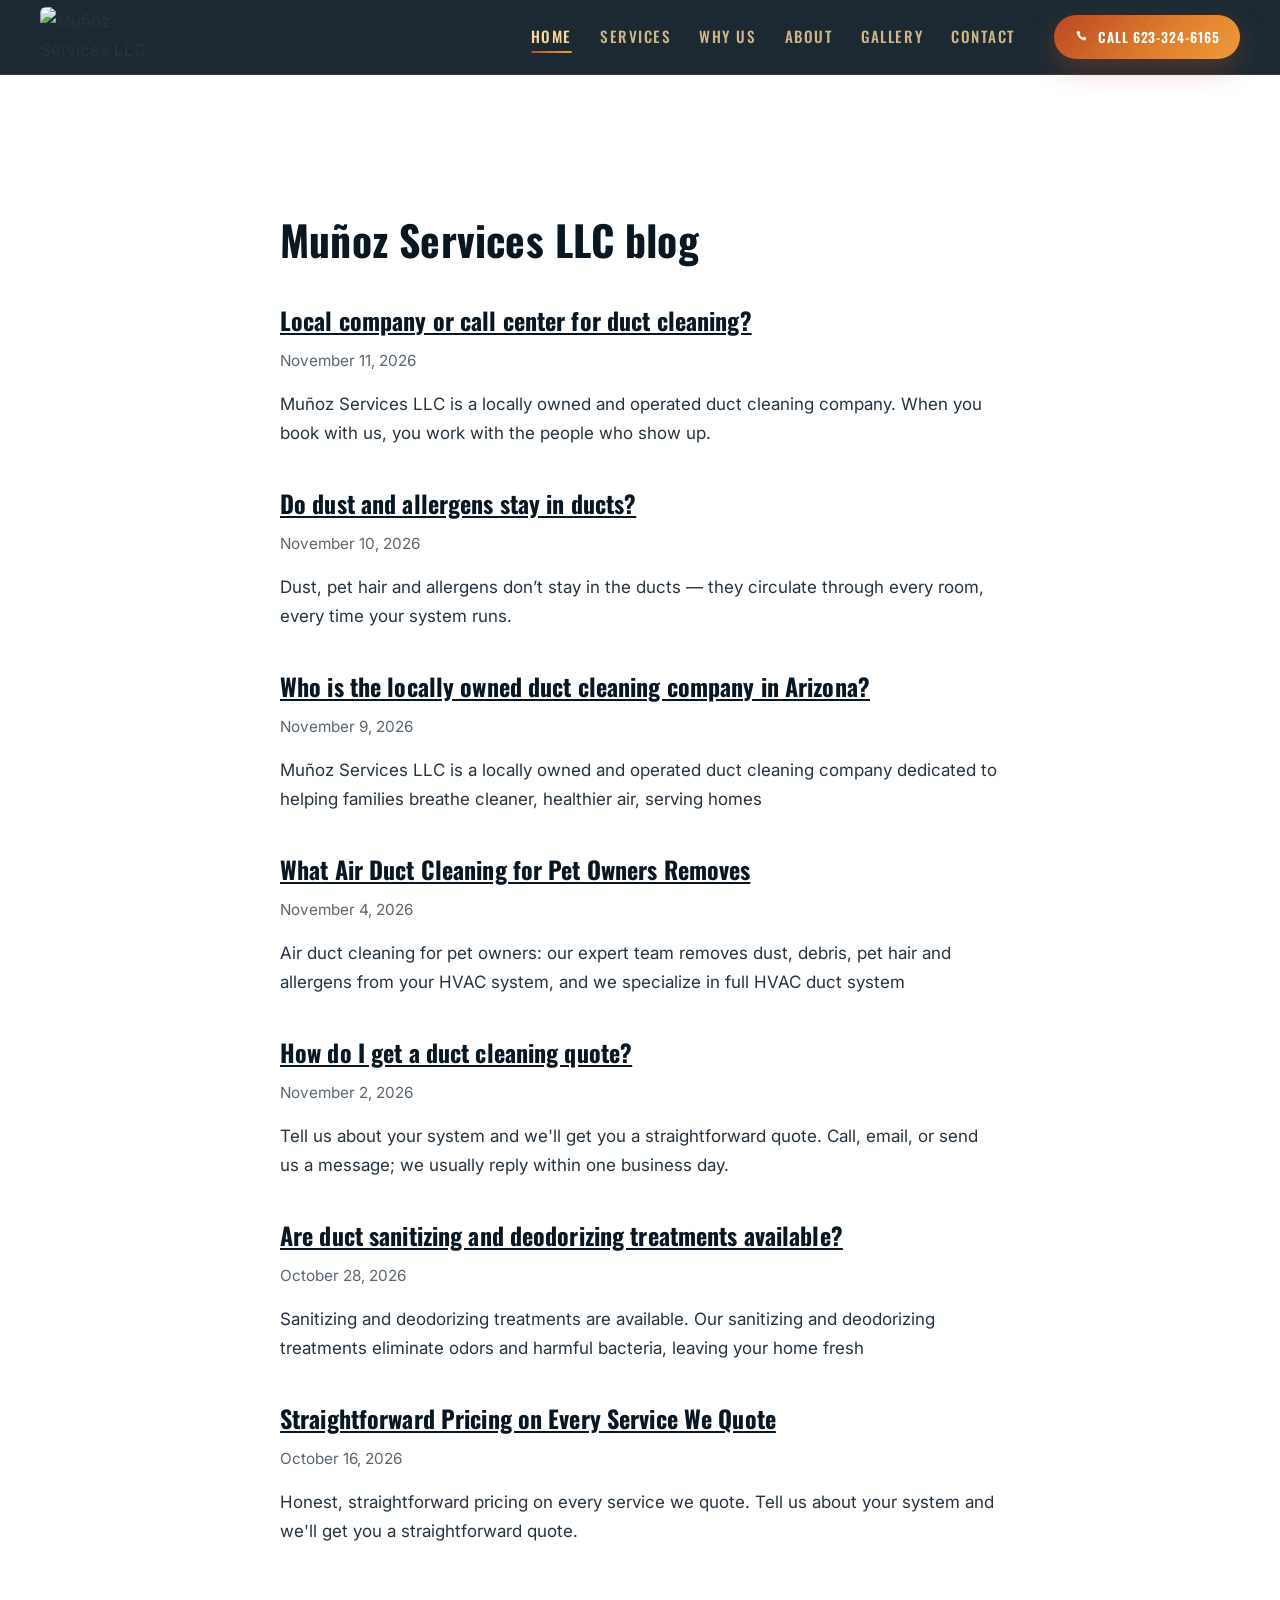
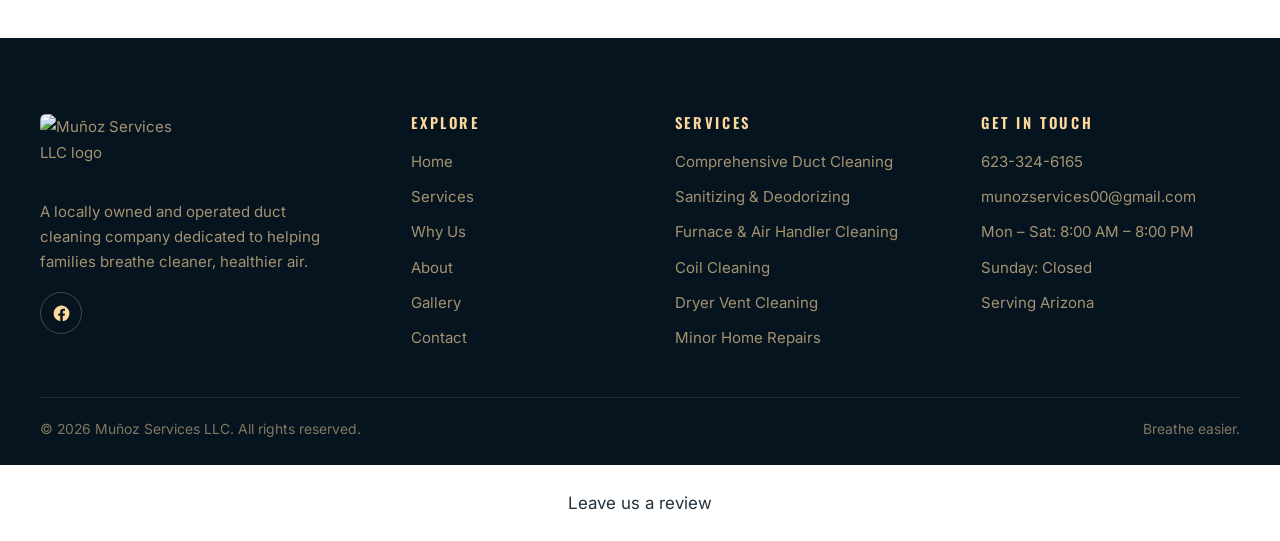
==== blog/index.html @ 70c8ff26 "feat: add review page link" ====
<!doctype html>
<html lang="en">
<head>
<meta charset="utf-8">
<meta name="viewport" content="width=device-width, initial-scale=1">
<meta name="theme-color" content="#091722">
<link rel="icon" href="/favicon.svg" type="image/svg+xml">
<link rel="apple-touch-icon" href="/favicon.svg">
<link rel="mask-icon" href="/favicon.svg">
<link rel="preconnect" href="https://fonts.googleapis.com/">
<link rel="preconnect" href="https://fonts.gstatic.com/" crossorigin>
<link rel="preconnect" href="https://irp.cdn-website.com/" crossorigin>
<link rel="stylesheet" href="https://fonts.googleapis.com/css2?family=Oswald:wght@400;500;600;700&amp;family=Inter:wght@400;500;600;700&amp;display=swap">
<link rel="stylesheet" href="/styles.css">
<script src="/script.js" defer></script>
<title>Blog | Muñoz Services LLC</title>
<meta name="description" content="Articles and answers from Muñoz Services LLC.">
<link rel="canonical" href="https://www.munozservicesaz.com/blog/">
<meta property="og:type" content="article">
<meta property="og:title" content="Blog | Muñoz Services LLC">
<meta property="og:description" content="Articles and answers from Muñoz Services LLC.">
<meta property="og:url" content="https://www.munozservicesaz.com/blog/">
<style>.lv-blog{box-sizing:border-box;max-width:760px;margin:0 auto;padding:clamp(96px,12vw,140px) 20px 64px;line-height:1.7;font-size:1.0625rem}.lv-blog h1{font-size:clamp(1.9rem,4vw,2.6rem);line-height:1.2;font-weight:700;margin:0 0 16px}.lv-blog h2{font-size:1.5rem;line-height:1.3;font-weight:700;margin:40px 0 12px}.lv-blog h3{font-size:1.15rem;line-height:1.4;font-weight:600;margin:24px 0 8px}.lv-blog p{margin:0 0 16px}.lv-blog ul{list-style:disc;padding-left:1.4em;margin:0 0 16px}.lv-blog li{margin:0 0 8px}.lv-blog a{color:inherit;text-decoration:underline;text-underline-offset:2px}.lv-blog__answer{font-size:1.15em}.lv-blog__meta,.lv-blog__crumbs{opacity:.75;font-size:.9em}.lv-blog__cta{margin-top:40px;padding:24px;border:1px solid currentColor;border-radius:8px}.lv-blog .lv-blog__list{list-style:none;padding:0}.lv-blog__list li{margin:0 0 28px}</style>
<script type="application/ld+json">{"@context":"https://schema.org","@graph":[{"@type":"LocalBusiness","@id":"https://www.munozservicesaz.com/#business","name":"Muñoz Services LLC","url":"https://www.munozservicesaz.com/","telephone":"+16233246165","areaServed":["Arizona"]}]}</script>
</head>
<body>
<header class="site-header" id="home">
  <div class="wrap site-header__inner">
    <a class="brand" href="/#home" aria-label="Muñoz Services LLC — home">
      <img class="brand__logo" src="https://lirp.cdn-website.com/c324059b/dms3rep/multi/opt/HrLexKaYRkiE2zx6YOT8_1000000036-1920w.png" alt="Muñoz Services LLC logo — desert mountain and radio towers at sunset" width="1842" height="707" fetchpriority="high" decoding="async">
    </a>

    <nav class="nav" id="nav" aria-label="Main navigation">
      <ul class="nav__list">
        <li><a class="nav__link is-active" href="/#home">Home</a></li>
        <li><a class="nav__link" href="/#services">Services</a></li>
        <li><a class="nav__link" href="/#why">Why Us</a></li>
        <li><a class="nav__link" href="/#about">About</a></li>
        <li><a class="nav__link" href="/#gallery">Gallery</a></li>
        <li><a class="nav__link" href="/#contact">Contact</a></li>
      </ul>
      <a class="btn btn--solid nav__cta" href="tel:+16233246165">
        <svg class="ico" viewbox="0 0 24 24" aria-hidden="true"><path d="M6.6 2h3.1l1.6 4-2 1.4a13.6 13.6 0 0 0 6.3 6.3l1.4-2 4 1.6v3.1a2 2 0 0 1-2.2 2A18.6 18.6 0 0 1 4.6 4.2 2 2 0 0 1 6.6 2Z"/></svg>
        Call 623-324-6165
      </a>
    </nav>

    <button class="burger" id="burger" type="button" aria-expanded="false" aria-controls="nav" aria-label="Open menu">
      <span></span><span></span><span></span>
    </button>
  </div>
</header>
<main id="main" class="lv-blog"><h1>Muñoz Services LLC blog</h1>
<ul class="lv-blog__list">
<li><h2><a href="/blog/locally-owned-duct-cleaning/">Local company or call center for duct cleaning?</a></h2><p class="lv-blog__meta"><time datetime="2026-11-11">November 11, 2026</time></p><p>Muñoz Services LLC is a locally owned and operated duct cleaning company. When you book with us, you work with the people who show up.</p></li>
<li><h2><a href="/blog/dust-and-allergens-in-ducts/">Do dust and allergens stay in ducts?</a></h2><p class="lv-blog__meta"><time datetime="2026-11-10">November 10, 2026</time></p><p>Dust, pet hair and allergens don’t stay in the ducts — they circulate through every room, every time your system runs.</p></li>
<li><h2><a href="/blog/duct-cleaning-company/">Who is the locally owned duct cleaning company in Arizona?</a></h2><p class="lv-blog__meta"><time datetime="2026-11-09">November 9, 2026</time></p><p>Muñoz Services LLC is a locally owned and operated duct cleaning company dedicated to helping families breathe cleaner, healthier air, serving homes</p></li>
<li><h2><a href="/blog/air-duct-cleaning-for-pet-owners/">What Air Duct Cleaning for Pet Owners Removes</a></h2><p class="lv-blog__meta"><time datetime="2026-11-04">November 4, 2026</time></p><p>Air duct cleaning for pet owners: our expert team removes dust, debris, pet hair and allergens from your HVAC system, and we specialize in full HVAC duct system</p></li>
<li><h2><a href="/blog/duct-cleaning-quote/">How do I get a duct cleaning quote?</a></h2><p class="lv-blog__meta"><time datetime="2026-11-02">November 2, 2026</time></p><p>Tell us about your system and we&#39;ll get you a straightforward quote. Call, email, or send us a message; we usually reply within one business day.</p></li>
<li><h2><a href="/blog/duct-sanitizing-and-deodorizing/">Are duct sanitizing and deodorizing treatments available?</a></h2><p class="lv-blog__meta"><time datetime="2026-10-28">October 28, 2026</time></p><p>Sanitizing and deodorizing treatments are available. Our sanitizing and deodorizing treatments eliminate odors and harmful bacteria, leaving your home fresh</p></li>
<li><h2><a href="/blog/air-duct-cleaning-cost/">Straightforward Pricing on Every Service We Quote</a></h2><p class="lv-blog__meta"><time datetime="2026-10-16">October 16, 2026</time></p><p>Honest, straightforward pricing on every service we quote. Tell us about your system and we&#39;ll get you a straightforward quote.</p></li>
</ul>
</main>
<footer class="site-footer">
  <div class="wrap site-footer__grid">
    <div class="site-footer__brand">
      <img class="brand__logo" src="https://lirp.cdn-website.com/c324059b/dms3rep/multi/opt/HrLexKaYRkiE2zx6YOT8_1000000036-1920w.png" alt="Muñoz Services LLC logo" loading="lazy" decoding="async" width="1842" height="707">
      <p>
        A locally owned and operated duct cleaning company dedicated to helping families breathe
        cleaner, healthier air.
      </p>
      <a class="social" href="https://www.facebook.com/profile.php?id=61588370222479" target="_blank" rel="noopener noreferrer" aria-label="Muñoz Services LLC on Facebook">
        <svg viewbox="0 0 24 24" aria-hidden="true"><path d="M22 12a10 10 0 1 0-11.6 9.9v-7h-2.5V12h2.5V9.8c0-2.5 1.5-3.9 3.8-3.9 1.1 0 2.2.2 2.2.2v2.4h-1.2c-1.2 0-1.6.8-1.6 1.6V12h2.7l-.4 2.9h-2.3v7A10 10 0 0 0 22 12Z"/></svg>
      </a>
    </div>

    <nav class="site-footer__col" aria-label="Footer navigation">
      <h3>Explore</h3>
      <ul>
        <li><a href="/#home">Home</a></li>
        <li><a href="/#services">Services</a></li>
        <li><a href="/#why">Why Us</a></li>
        <li><a href="/#about">About</a></li>
        <li><a href="/#gallery">Gallery</a></li>
        <li><a href="/#contact">Contact</a></li>
      </ul>
    </nav>

    <div class="site-footer__col">
      <h3>Services</h3>
      <ul>
        <li><a href="/#services">Comprehensive Duct Cleaning</a></li>
        <li><a href="/#services">Sanitizing &amp; Deodorizing</a></li>
        <li><a href="/#services">Furnace &amp; Air Handler Cleaning</a></li>
        <li><a href="/#services">Coil Cleaning</a></li>
        <li><a href="/#services">Dryer Vent Cleaning</a></li>
        <li><a href="/#services">Minor Home Repairs</a></li>
      </ul>
    </div>

    <div class="site-footer__col">
      <h3>Get in Touch</h3>
      <ul>
        <li><a href="tel:+16233246165">623-324-6165</a></li>
        <li><a href="mailto:munozservices00@gmail.com">munozservices00@gmail.com</a></li>
        <li>Mon – Sat: 8:00 AM – 8:00 PM</li>
        <li>Sunday: Closed</li>
        <li>Serving Arizona</li>
      </ul>
    </div>
  </div>

  <div class="wrap site-footer__bar">
    <p>&copy; <span id="year">2026</span> Muñoz Services LLC. All rights reserved.</p>
    <p>Breathe easier.</p>
  </div>
</footer>
<p data-lv-review="1" style="text-align:center;margin:24px 0"><a href="/review">Leave us a review</a></p>
</body>
</html>
---- styles.css ----
/* ==========================================================================
   Muñoz Services LLC — Air Duct Cleaning, Arizona
   Palette sampled directly from the company logo:
     panel navy #091722 · sunset arc #BB4825 → #DF802C · wordmark cream #FDD99D
   ========================================================================== */

/* ---------- Tokens ---------- */
:root {
  --ink:        #091722;
  --ink-2:      #061420;
  --ink-3:      #112737;
  --ink-4:      #1A374B;
  --line-dark:  rgba(253, 217, 157, .16);

  --terra:      #BB4825;
  --orange:     #DF802C;
  --orange-hi:  #EE9A3E;
  --ember:      #E8471F;
  --cream:      #FDD99D;

  --sand:       #FBF5EA;
  --sand-2:     #F3E9DA;
  --paper:      #FFFFFF;

  --body:       #24333F;
  --muted:      #5F7080;
  --line:       #E4D9C8;

  --grad: linear-gradient(135deg, var(--terra) 0%, var(--orange) 60%, var(--orange-hi) 100%);

  --wrap: 1200px;
  --r-sm: 8px;
  --r:    14px;
  --r-lg: 22px;
  --r-xl: 30px;

  --shadow-sm: 0 2px 8px rgba(9, 23, 34, .08);
  --shadow:    0 14px 38px rgba(9, 23, 34, .12);
  --shadow-lg: 0 30px 70px rgba(9, 23, 34, .28);

  --ease: cubic-bezier(.22, .68, .35, 1);
  --header-h: 74px;

  --font-display: "Oswald", "Haettenschweiler", "Arial Narrow", system-ui, sans-serif;
  --font-body: "Inter", system-ui, -apple-system, "Segoe UI", Roboto, Helvetica, Arial, sans-serif;
}

/* ---------- Reset / base ---------- */
*, *::before, *::after { box-sizing: border-box; }

html {
  -webkit-text-size-adjust: 100%;
  scroll-behavior: smooth;
  scroll-padding-top: calc(var(--header-h) + 16px);
}

body {
  margin: 0;
  background: var(--paper);
  color: var(--body);
  font-family: var(--font-body);
  font-size: 17px;
  line-height: 1.68;
  -webkit-font-smoothing: antialiased;
  text-rendering: optimizeLegibility;
  overflow-x: hidden;
}

body.is-locked { overflow: hidden; }

img, svg { display: block; max-width: 100%; }
img { height: auto; }

h1, h2, h3, h4 {
  font-family: var(--font-display);
  font-weight: 600;
  /* Roomy enough that the tilde on "MUÑOZ" never collides with the line above. */
  line-height: 1.14;
  letter-spacing: .005em;
  margin: 0 0 .5em;
  color: var(--ink);
  text-wrap: balance;
}

p { margin: 0 0 1.1em; }
p:last-child { margin-bottom: 0; }

a { color: inherit; text-decoration: none; }

ul { margin: 0; padding: 0; list-style: none; }

button, input, textarea { font: inherit; color: inherit; }
button { cursor: pointer; border: 0; background: none; }

:focus-visible {
  outline: 3px solid var(--orange-hi);
  outline-offset: 3px;
  border-radius: 4px;
}

::selection { background: var(--orange); color: #fff; }

.skip-link {
  position: absolute;
  left: -9999px;
  top: 0;
  z-index: 999;
  background: var(--ink);
  color: var(--cream);
  padding: 12px 20px;
  border-radius: 0 0 var(--r-sm) 0;
  font-weight: 600;
}
.skip-link:focus { left: 0; }

/* ---------- Layout utilities ---------- */
.wrap {
  width: min(100% - 40px, var(--wrap));
  margin-inline: auto;
}

.section { padding: clamp(64px, 8vw, 116px) 0; }

.section__head {
  max-width: 720px;
  margin: 0 auto clamp(38px, 5vw, 62px);
  text-align: center;
}

.section__title {
  font-size: clamp(1.95rem, 4vw, 3.15rem);
  text-transform: uppercase;
  letter-spacing: .01em;
}

.section__lede {
  color: var(--muted);
  font-size: 1.05rem;
  margin-top: -.2em;
}

.kicker {
  display: inline-flex;
  align-items: center;
  gap: 9px;
  font-family: var(--font-display);
  font-size: .82rem;
  font-weight: 600;
  letter-spacing: .22em;
  text-transform: uppercase;
  color: var(--terra);
  margin: 0 0 .85em;
}
.kicker::before {
  content: "";
  width: 26px;
  height: 2px;
  background: var(--grad);
  border-radius: 2px;
}
.section__head .kicker::after {
  content: "";
  width: 26px;
  height: 2px;
  background: var(--grad);
  border-radius: 2px;
}

.section__head--light .section__title,
.section__head--light .section__lede { color: inherit; }
.section__head--light .section__title { color: var(--cream); }
.section__head--light .section__lede { color: rgba(253, 217, 157, .72); }
.kicker--light { color: var(--orange-hi); }

.ico { width: 1em; height: 1em; fill: currentColor; flex: none; }

/* ---------- Buttons ---------- */
.btn {
  --btn-bg: var(--grad);
  display: inline-flex;
  align-items: center;
  justify-content: center;
  gap: 10px;
  padding: 13px 24px;
  border-radius: 999px;
  font-family: var(--font-display);
  font-size: .95rem;
  font-weight: 600;
  letter-spacing: .07em;
  text-transform: uppercase;
  white-space: nowrap;
  transition: transform .25s var(--ease), box-shadow .25s var(--ease),
              background-color .25s var(--ease), color .25s var(--ease),
              border-color .25s var(--ease);
}
.btn:hover { transform: translateY(-2px); }
.btn:active { transform: translateY(0); }

.btn--lg { padding: 16px 32px; font-size: 1rem; }
.btn--block { width: 100%; }

.btn--solid {
  background-image: var(--grad);
  color: #fff;
  box-shadow: 0 10px 26px rgba(187, 72, 37, .34);
}
.btn--solid:hover { box-shadow: 0 16px 34px rgba(187, 72, 37, .46); }

.btn--ghost {
  color: var(--cream);
  border: 2px solid rgba(253, 217, 157, .38);
  background: rgba(253, 217, 157, .05);
  backdrop-filter: blur(4px);
}
.btn--ghost:hover {
  border-color: var(--cream);
  background: rgba(253, 217, 157, .14);
}

.btn--line {
  color: var(--ink);
  border: 2px solid var(--line);
}
.btn--line:hover { border-color: var(--orange); color: var(--terra); }

.btn--dark {
  background: var(--ink);
  color: var(--cream);
  box-shadow: 0 10px 26px rgba(9, 23, 34, .3);
}
.btn--dark:hover { background: var(--ink-4); }

.btn--outline-dark {
  border: 2px solid rgba(9, 23, 34, .35);
  color: var(--ink);
}
.btn--outline-dark:hover { border-color: var(--ink); background: rgba(9, 23, 34, .07); }

/* ---------- Reveal on scroll ---------- */
.reveal {
  opacity: 0;
  transform: translateY(26px);
  transition: opacity .7s var(--ease), transform .7s var(--ease);
}
.reveal.is-in { opacity: 1; transform: none; }

/* ==========================================================================
   TOP UTILITY BAR
   ========================================================================== */
.topbar {
  background: var(--ink-2);
  color: rgba(253, 217, 157, .82);
  font-size: .84rem;
  border-bottom: 1px solid rgba(253, 217, 157, .1);
}
.topbar__inner {
  display: flex;
  align-items: center;
  justify-content: space-between;
  gap: 18px;
  min-height: 42px;
  flex-wrap: wrap;
}
.topbar__note {
  margin: 0;
  display: inline-flex;
  align-items: center;
  gap: 8px;
}
.topbar__links {
  display: flex;
  align-items: center;
  gap: 22px;
}
.topbar__links a {
  display: inline-flex;
  align-items: center;
  gap: 7px;
  transition: color .2s var(--ease);
}
.topbar__links a:hover { color: var(--orange-hi); }

/* ==========================================================================
   HEADER / NAV
   ========================================================================== */
.site-header {
  position: sticky;
  top: 0;
  z-index: 100;
  background: rgba(9, 23, 34, .92);
  backdrop-filter: blur(14px) saturate(140%);
  border-bottom: 1px solid rgba(253, 217, 157, .12);
  transition: box-shadow .3s var(--ease), background-color .3s var(--ease);
}
.site-header.is-stuck {
  box-shadow: 0 10px 34px rgba(0, 0, 0, .38);
  background: rgba(9, 23, 34, .98);
}

.site-header__inner {
  display: flex;
  align-items: center;
  justify-content: space-between;
  gap: 20px;
  min-height: var(--header-h);
}

/* The logo art sits on the same #091722 panel as the header, so it blends in.
   object-fit crops the letterbox bars baked into the source file. */
.brand { display: inline-flex; flex: none; }
.brand__logo {
  width: 132px;
  aspect-ratio: 2.2;
  object-fit: cover;
  object-position: center;
  border-radius: 6px;
}

.nav {
  display: flex;
  align-items: center;
  gap: clamp(16px, 3vw, 40px);
  margin-left: auto;
}
.nav__list {
  display: flex;
  align-items: center;
  gap: clamp(14px, 2.2vw, 30px);
}
.nav__link {
  position: relative;
  font-family: var(--font-display);
  font-size: .95rem;
  font-weight: 500;
  letter-spacing: .1em;
  text-transform: uppercase;
  color: rgba(253, 217, 157, .8);
  padding: 6px 0;
  transition: color .22s var(--ease);
}
.nav__link::after {
  content: "";
  position: absolute;
  left: 0;
  bottom: 0;
  width: 100%;
  height: 2px;
  background: var(--grad);
  border-radius: 2px;
  transform: scaleX(0);
  transform-origin: left;
  transition: transform .3s var(--ease);
}
.nav__link:hover,
.nav__link.is-active { color: var(--cream); }
.nav__link:hover::after,
.nav__link.is-active::after { transform: scaleX(1); }

.nav__cta { padding: 11px 20px; font-size: .85rem; }

.burger {
  display: none;
  width: 46px;
  height: 46px;
  border-radius: 12px;
  border: 1px solid rgba(253, 217, 157, .25);
  padding: 12px 11px;
  flex-direction: column;
  justify-content: space-between;
}
.burger span {
  display: block;
  height: 2px;
  width: 100%;
  background: var(--cream);
  border-radius: 2px;
  transition: transform .3s var(--ease), opacity .2s var(--ease);
}
.burger[aria-expanded="true"] span:nth-child(1) { transform: translateY(9px) rotate(45deg); }
.burger[aria-expanded="true"] span:nth-child(2) { opacity: 0; }
.burger[aria-expanded="true"] span:nth-child(3) { transform: translateY(-9px) rotate(-45deg); }

/* ==========================================================================
   HERO
   ========================================================================== */
.hero {
  position: relative;
  background: var(--ink);
  color: var(--cream);
  padding: clamp(56px, 8vw, 104px) 0 clamp(120px, 14vw, 190px);
  overflow: hidden;
  isolation: isolate;
}

/* Sunset arc, echoing the logo mark */
.hero__sun {
  position: absolute;
  top: -28%;
  left: 50%;
  transform: translateX(-50%);
  width: min(1180px, 130%);
  aspect-ratio: 1;
  border-radius: 50%;
  background:
    radial-gradient(circle at 50% 62%,
      rgba(238, 154, 62, .30) 0%,
      rgba(223, 128, 44, .22) 34%,
      rgba(187, 72, 37, .16) 52%,
      rgba(187, 72, 37, 0) 68%);
  z-index: -2;
  pointer-events: none;
}
.hero::after {
  content: "";
  position: absolute;
  inset: 0;
  background:
    radial-gradient(ellipse at 15% 90%, rgba(232, 71, 31, .13), transparent 55%);
  z-index: -2;
  pointer-events: none;
}

/* Desert ridge + radio towers along the bottom, echoing the logo */
.hero__ridge {
  position: absolute;
  left: 0;
  right: 0;
  bottom: -1px;
  width: 100%;
  height: clamp(120px, 15vw, 200px);
  z-index: -1;
  pointer-events: none;
}
.ridge-mass { fill: var(--ink-2); }
.ridge-towers {
  stroke: rgba(253, 217, 157, .2);
  stroke-width: 2;
  fill: none;
  stroke-linecap: round;
}
.ridge-light { fill: var(--ember); opacity: .85; }

.hero__inner {
  position: relative;
  display: grid;
  grid-template-columns: 1.05fr .95fr;
  align-items: center;
  gap: clamp(36px, 5vw, 70px);
}

.eyebrow {
  display: inline-flex;
  align-items: center;
  gap: 10px;
  margin: 0 0 22px;
  padding: 8px 18px 8px 14px;
  border: 1px solid rgba(253, 217, 157, .26);
  border-radius: 999px;
  background: rgba(253, 217, 157, .06);
  font-family: var(--font-display);
  font-size: .8rem;
  font-weight: 500;
  letter-spacing: .14em;
  text-transform: uppercase;
  color: var(--cream);
}
.eyebrow__dot {
  width: 8px;
  height: 8px;
  border-radius: 50%;
  background: var(--ember);
  box-shadow: 0 0 0 4px rgba(232, 71, 31, .22);
  animation: pulse 2.4s var(--ease) infinite;
}
@keyframes pulse {
  0%, 100% { box-shadow: 0 0 0 3px rgba(232, 71, 31, .22); }
  50%      { box-shadow: 0 0 0 8px rgba(232, 71, 31, 0); }
}

.hero__title {
  color: var(--cream);
  font-size: clamp(2.7rem, 6.6vw, 5.1rem);
  font-weight: 700;
  text-transform: uppercase;
  line-height: 1.06;
  letter-spacing: -.005em;
  margin-bottom: .38em;
}
.hero__title em {
  font-style: normal;
  background: linear-gradient(105deg, var(--orange-hi) 0%, var(--orange) 45%, var(--terra) 100%);
  -webkit-background-clip: text;
  background-clip: text;
  color: transparent;
}

.hero__lede {
  max-width: 55ch;
  color: rgba(253, 217, 157, .8);
  font-size: clamp(1rem, 1.4vw, 1.12rem);
  margin-bottom: 34px;
}

.hero__actions {
  display: flex;
  flex-wrap: wrap;
  gap: 14px;
  margin-bottom: 34px;
}

.hero__trust {
  display: flex;
  flex-wrap: wrap;
  gap: 10px 26px;
  font-size: .92rem;
  color: rgba(253, 217, 157, .72);
}
.hero__trust li { display: inline-flex; align-items: center; gap: 8px; }
.hero__trust .ico { color: var(--orange-hi); font-size: 1.15em; }

/* Hero photo */
.hero__media { position: relative; }

.shot {
  position: relative;
  margin: 0;
  border-radius: var(--r-xl);
  overflow: hidden;
  box-shadow: var(--shadow-lg);
  border: 1px solid rgba(253, 217, 157, .16);
  transform: rotate(-1.2deg);
  transition: transform .5s var(--ease);
}
.shot:hover { transform: rotate(0deg); }
/* Shown in full — this is a before/after photo, so nothing is cropped. */
.shot img {
  display: block;
  width: 100%;
  height: auto;
}
.shot__tag {
  position: absolute;
  left: 18px;
  bottom: 18px;
  padding: 8px 16px;
  border-radius: 999px;
  background: rgba(9, 23, 34, .82);
  backdrop-filter: blur(6px);
  border: 1px solid rgba(253, 217, 157, .28);
  color: var(--cream);
  font-family: var(--font-display);
  font-size: .78rem;
  font-weight: 500;
  letter-spacing: .16em;
  text-transform: uppercase;
}

.hero__chip {
  position: absolute;
  right: -10px;
  bottom: -26px;
  display: grid;
  gap: 2px;
  padding: 16px 24px;
  border-radius: var(--r-lg);
  background: var(--grad);
  color: #fff;
  box-shadow: 0 18px 40px rgba(187, 72, 37, .42);
}
.hero__chip strong {
  font-family: var(--font-display);
  font-size: 1.05rem;
  letter-spacing: .1em;
  text-transform: uppercase;
}
.hero__chip span { font-size: .88rem; opacity: .95; }

/* ==========================================================================
   TICKER
   ========================================================================== */
.ticker {
  background: var(--grad);
  color: #fff;
  overflow: hidden;
  padding: 13px 0;
  border-block: 1px solid rgba(255, 255, 255, .18);
}
.ticker__track {
  display: flex;
  align-items: center;
  gap: 26px;
  width: max-content;
  animation: slide 34s linear infinite;
  font-family: var(--font-display);
  font-size: .92rem;
  font-weight: 500;
  letter-spacing: .18em;
  text-transform: uppercase;
  white-space: nowrap;
}
.ticker__sep { opacity: .55; font-size: .7em; }
@keyframes slide {
  from { transform: translateX(0); }
  to   { transform: translateX(-50%); }
}

/* ==========================================================================
   SERVICES
   ========================================================================== */
.services { background: var(--sand); }

.cards {
  display: grid;
  grid-template-columns: repeat(auto-fit, minmax(255px, 1fr));
  gap: 26px;
}

.card {
  background: var(--paper);
  border-radius: var(--r-lg);
  overflow: hidden;
  box-shadow: var(--shadow-sm);
  border: 1px solid rgba(228, 217, 200, .8);
  display: flex;
  flex-direction: column;
  transition: transform .35s var(--ease), box-shadow .35s var(--ease);
}
.card:hover { transform: translateY(-7px); box-shadow: var(--shadow); }

.card__media { position: relative; overflow: hidden; }
/* contain (not cover) so the whole before/after frame stays visible while the
   cards keep a uniform height. */
.card__media img {
  width: 100%;
  aspect-ratio: 4 / 3;
  object-fit: contain;
  background: var(--ink-3);
  transition: transform .6s var(--ease);
}
.card:hover .card__media img { transform: scale(1.06); }
.card__media::after {
  content: "";
  position: absolute;
  inset: 0;
  background: linear-gradient(to top, rgba(9, 23, 34, .42), transparent 48%);
  pointer-events: none;
}

.card__badge {
  position: absolute;
  top: 14px;
  left: 14px;
  z-index: 2;
  width: 38px;
  height: 38px;
  display: grid;
  place-items: center;
  border-radius: 50%;
  background: var(--grad);
  color: #fff;
  font-family: var(--font-display);
  font-size: .88rem;
  font-weight: 600;
  letter-spacing: .04em;
  box-shadow: 0 6px 16px rgba(187, 72, 37, .4);
}

.card__body { padding: 24px 24px 28px; }
.card__body h3 {
  font-size: 1.28rem;
  text-transform: uppercase;
  letter-spacing: .015em;
  margin-bottom: .55em;
}
.card__body p { color: var(--muted); font-size: .96rem; margin: 0; }

/* Secondary services */
.extras {
  display: grid;
  grid-template-columns: repeat(auto-fit, minmax(300px, 1fr));
  gap: 22px;
  margin-top: 26px;
}
.extra {
  display: flex;
  gap: 18px;
  align-items: flex-start;
  padding: 26px 28px;
  border-radius: var(--r-lg);
  background: var(--ink);
  color: rgba(253, 217, 157, .78);
  border: 1px solid rgba(253, 217, 157, .14);
  transition: transform .35s var(--ease);
}
.extra:hover { transform: translateY(-5px); }
.extra h3 {
  color: var(--cream);
  font-size: 1.12rem;
  text-transform: uppercase;
  margin-bottom: .4em;
}
.extra p { margin: 0; font-size: .94rem; }
.extra__ico {
  width: 34px;
  height: 34px;
  flex: none;
  padding: 7px;
  border-radius: 10px;
  background: var(--grad);
  fill: #fff;
  box-sizing: content-box;
}

/* ==========================================================================
   WHY US
   ========================================================================== */
.why {
  background: var(--ink);
  color: rgba(253, 217, 157, .76);
  position: relative;
  overflow: hidden;
}
.why::before {
  content: "";
  position: absolute;
  top: -180px;
  right: -120px;
  width: 620px;
  height: 620px;
  border-radius: 50%;
  background: radial-gradient(circle, rgba(223, 128, 44, .16), transparent 68%);
  pointer-events: none;
}
.why .wrap { position: relative; }

.why__grid {
  display: grid;
  grid-template-columns: repeat(auto-fit, minmax(235px, 1fr));
  gap: 1px;
  background: rgba(253, 217, 157, .14);
  border: 1px solid rgba(253, 217, 157, .14);
  border-radius: var(--r-lg);
  overflow: hidden;
}
.why__item {
  background: var(--ink);
  padding: 34px 28px 38px;
  transition: background-color .35s var(--ease);
}
.why__item:hover { background: var(--ink-3); }
.why__num {
  display: block;
  font-family: var(--font-display);
  font-size: 2.4rem;
  font-weight: 700;
  line-height: 1;
  margin-bottom: .35em;
  background: var(--grad);
  -webkit-background-clip: text;
  background-clip: text;
  color: transparent;
}
.why__item h3 {
  color: var(--cream);
  font-size: 1.12rem;
  text-transform: uppercase;
  letter-spacing: .02em;
  margin-bottom: .55em;
}
.why__item p { margin: 0; font-size: .94rem; }

/* ==========================================================================
   SHOWCASE (before / after)
   ========================================================================== */
.showcase { background: var(--paper); }
.showcase__inner {
  display: grid;
  grid-template-columns: 1fr 1.15fr;
  align-items: center;
  gap: clamp(34px, 5vw, 66px);
}
.showcase__copy p { color: var(--muted); }
.showcase__copy .btn { margin-top: 10px; }

.showcase__media {
  position: relative;
  margin: 0;
  border-radius: var(--r-xl);
  overflow: hidden;
  box-shadow: var(--shadow);
  border: 1px solid var(--line);
}
/* Full frame, uncropped, so the before and after halves are both readable. */
.showcase__media img {
  display: block;
  width: 100%;
  height: auto;
}
.showcase__media figcaption {
  padding: 15px 22px;
  background: var(--sand);
  color: var(--muted);
  font-size: .9rem;
  border-top: 1px solid var(--line);
}

.ba {
  position: absolute;
  top: 16px;
  padding: 7px 16px;
  border-radius: 999px;
  font-family: var(--font-display);
  font-size: .74rem;
  font-weight: 600;
  letter-spacing: .18em;
  text-transform: uppercase;
  color: #fff;
  backdrop-filter: blur(6px);
}
.ba--before { left: 16px; background: rgba(9, 23, 34, .78); }
.ba--after  { right: 16px; background: linear-gradient(135deg, var(--terra), var(--orange)); }

/* ==========================================================================
   ABOUT
   ========================================================================== */
.about { background: var(--sand); }
.about__inner {
  display: grid;
  grid-template-columns: .95fr 1.05fr;
  align-items: center;
  gap: clamp(36px, 5vw, 70px);
}

.about__media {
  position: relative;
  margin: 0;
  border-radius: var(--r-xl);
  overflow: hidden;
  box-shadow: var(--shadow);
}
.about__media img {
  width: 100%;
  aspect-ratio: 4 / 3.2;
  object-fit: cover;
}
.about__badge {
  position: absolute;
  left: 20px;
  bottom: 20px;
  display: flex;
  align-items: center;
  gap: 14px;
  padding: 14px 22px;
  border-radius: var(--r);
  background: rgba(9, 23, 34, .9);
  backdrop-filter: blur(8px);
  border: 1px solid rgba(253, 217, 157, .25);
  color: var(--cream);
}
.about__badge strong {
  font-family: var(--font-display);
  font-size: 1.85rem;
  line-height: 1;
  background: var(--grad);
  -webkit-background-clip: text;
  background-clip: text;
  color: transparent;
}
.about__badge span { font-size: .82rem; line-height: 1.35; opacity: .9; }

.about__copy p { color: var(--muted); }

.ticks {
  display: grid;
  gap: 12px;
  margin: 26px 0 30px;
}
.ticks li {
  position: relative;
  padding-left: 34px;
  font-size: .97rem;
  color: var(--body);
}
.ticks li::before {
  content: "";
  position: absolute;
  left: 0;
  top: 3px;
  width: 21px;
  height: 21px;
  border-radius: 50%;
  background: var(--grad);
  -webkit-mask: url("data:image/svg+xml,%3Csvg xmlns='http://www.w3.org/2000/svg' viewBox='0 0 24 24'%3E%3Cpath d='M12 2a10 10 0 1 0 0 20 10 10 0 0 0 0-20Zm-1.2 14.6L6.2 12l1.5-1.4 3.1 3.1 5.5-5.5L17.8 9.6Z'/%3E%3C/svg%3E") center / contain no-repeat;
          mask: url("data:image/svg+xml,%3Csvg xmlns='http://www.w3.org/2000/svg' viewBox='0 0 24 24'%3E%3Cpath d='M12 2a10 10 0 1 0 0 20 10 10 0 0 0 0-20Zm-1.2 14.6L6.2 12l1.5-1.4 3.1 3.1 5.5-5.5L17.8 9.6Z'/%3E%3C/svg%3E") center / contain no-repeat;
}

.about__actions { display: flex; flex-wrap: wrap; gap: 14px; }

/* ==========================================================================
   GALLERY
   ========================================================================== */
.gallery {
  background: var(--ink);
  color: var(--cream);
}

/* Masonry columns instead of fixed-height rows: every photo is shown in full
   at its own aspect ratio, so the before and after halves are never cropped. */
.grid {
  column-count: 3;
  column-gap: 18px;
}
.grid__item {
  break-inside: avoid;
  -webkit-column-break-inside: avoid;
  margin: 0 0 18px;
}

.tile {
  position: relative;
  display: block;
  width: 100%;
  padding: 0;
  border-radius: var(--r-lg);
  overflow: hidden;
  border: 1px solid rgba(253, 217, 157, .16);
  background: var(--ink-3);
  transition: transform .4s var(--ease), box-shadow .4s var(--ease), border-color .4s var(--ease);
}
.tile img {
  display: block;
  width: 100%;
  height: auto;
  transition: transform .6s var(--ease), filter .4s var(--ease);
}
.tile::after {
  content: "";
  position: absolute;
  inset: 0;
  background: linear-gradient(to top, rgba(9, 23, 34, .8) 0%, rgba(9, 23, 34, .1) 45%, transparent 70%);
  opacity: .75;
  transition: opacity .4s var(--ease);
}
.tile:hover,
.tile:focus-visible {
  transform: translateY(-5px);
  box-shadow: var(--shadow-lg);
  border-color: rgba(253, 217, 157, .4);
}
.tile:hover::after { opacity: .95; }

.tile__tag {
  position: absolute;
  left: 14px;
  bottom: 14px;
  z-index: 2;
  padding: 6px 13px;
  border-radius: 999px;
  background: rgba(9, 23, 34, .75);
  border: 1px solid rgba(253, 217, 157, .26);
  color: var(--cream);
  font-family: var(--font-display);
  font-size: .7rem;
  font-weight: 500;
  letter-spacing: .14em;
  text-transform: uppercase;
}

/* ==========================================================================
   CTA BAND
   ========================================================================== */
.cta-band {
  background: var(--grad);
  color: #fff;
  padding: clamp(48px, 6vw, 76px) 0;
}
.cta-band__inner {
  display: flex;
  align-items: center;
  justify-content: space-between;
  flex-wrap: wrap;
  gap: 26px;
}
.cta-band h2 {
  color: #fff;
  font-size: clamp(1.7rem, 3.4vw, 2.6rem);
  text-transform: uppercase;
  margin-bottom: .3em;
}
.cta-band p { margin: 0; opacity: .95; }
.cta-band__actions { display: flex; flex-wrap: wrap; gap: 14px; }

/* ==========================================================================
   CONTACT
   ========================================================================== */
.contact { background: var(--paper); }

.contact__grid {
  display: grid;
  grid-template-columns: .85fr 1.15fr;
  gap: clamp(28px, 4vw, 52px);
  align-items: start;
}

.contact__info { display: grid; gap: 14px; }

.info {
  display: flex;
  align-items: flex-start;
  gap: 16px;
  padding: 20px 22px;
  border-radius: var(--r);
  border: 1px solid var(--line);
  background: var(--sand);
  transition: transform .3s var(--ease), border-color .3s var(--ease), box-shadow .3s var(--ease);
}
a.info:hover {
  transform: translateX(4px);
  border-color: var(--orange);
  box-shadow: var(--shadow-sm);
}
.info--static { cursor: default; }

.info__ico {
  flex: none;
  width: 42px;
  height: 42px;
  display: grid;
  place-items: center;
  border-radius: 11px;
  background: var(--grad);
  box-shadow: 0 6px 16px rgba(187, 72, 37, .3);
}
.info__ico svg { width: 20px; height: 20px; fill: #fff; }

.info__body {
  display: block;
  font-size: .96rem;
  color: var(--muted);
  line-height: 1.5;
}
.info__body strong {
  display: block;
  font-family: var(--font-display);
  font-size: .82rem;
  font-weight: 600;
  letter-spacing: .16em;
  text-transform: uppercase;
  color: var(--terra);
  margin-bottom: 4px;
}

/* Form */
.contact__form-wrap {
  background: var(--ink);
  border-radius: var(--r-xl);
  padding: clamp(26px, 4vw, 44px);
  box-shadow: var(--shadow-lg);
  position: relative;
  overflow: hidden;
}
.contact__form-wrap::before {
  content: "";
  position: absolute;
  top: -140px;
  right: -140px;
  width: 380px;
  height: 380px;
  border-radius: 50%;
  background: radial-gradient(circle, rgba(223, 128, 44, .2), transparent 70%);
  pointer-events: none;
}
.form { position: relative; }
.form__title {
  color: var(--cream);
  font-size: 1.5rem;
  text-transform: uppercase;
  margin-bottom: 1.1em;
}

.field { margin-bottom: 17px; }
.field label {
  display: block;
  font-family: var(--font-display);
  font-size: .8rem;
  font-weight: 500;
  letter-spacing: .14em;
  text-transform: uppercase;
  color: rgba(253, 217, 157, .78);
  margin-bottom: 7px;
}
.field input,
.field textarea {
  width: 100%;
  padding: 13px 16px;
  border-radius: var(--r-sm);
  border: 1px solid rgba(253, 217, 157, .22);
  background: rgba(253, 217, 157, .05);
  color: var(--cream);
  font-size: .98rem;
  transition: border-color .25s var(--ease), background-color .25s var(--ease);
}
.field textarea { resize: vertical; min-height: 120px; }
.field input::placeholder,
.field textarea::placeholder { color: rgba(253, 217, 157, .38); }
.field input:focus,
.field textarea:focus {
  outline: none;
  border-color: var(--orange-hi);
  background: rgba(253, 217, 157, .09);
}
.field.has-error input,
.field.has-error textarea { border-color: #F2705A; }

.field__error {
  margin: 6px 0 0;
  font-size: .84rem;
  color: #F2917F;
  min-height: 0;
}

.form .btn { margin-top: 8px; }

.form__note {
  margin: 14px 0 0;
  font-size: .84rem;
  color: rgba(253, 217, 157, .55);
  line-height: 1.5;
}
.form__note a { color: var(--orange-hi); text-decoration: underline; }

.form__status {
  margin: 16px 0 0;
  padding: 14px 18px;
  border-radius: var(--r-sm);
  font-size: .93rem;
}
.form__status--ok {
  background: rgba(223, 128, 44, .15);
  border: 1px solid rgba(238, 154, 62, .5);
  color: var(--cream);
}
.form__status--err {
  background: rgba(232, 71, 31, .14);
  border: 1px solid rgba(232, 71, 31, .5);
  color: #FFC4B4;
}

/* ==========================================================================
   FOOTER
   ========================================================================== */
.site-footer {
  background: var(--ink-2);
  color: rgba(253, 217, 157, .64);
  padding-top: clamp(52px, 6vw, 78px);
  font-size: .94rem;
}
.site-footer__grid {
  display: grid;
  grid-template-columns: 1.5fr 1fr 1.2fr 1.2fr;
  gap: clamp(28px, 4vw, 48px);
  padding-bottom: 46px;
}
.site-footer__brand p { margin: 16px 0 18px; max-width: 34ch; }
.site-footer__brand .brand__logo { width: 150px; }

.social {
  display: inline-grid;
  place-items: center;
  width: 42px;
  height: 42px;
  border-radius: 50%;
  border: 1px solid rgba(253, 217, 157, .26);
  transition: background .3s var(--ease), border-color .3s var(--ease), transform .3s var(--ease);
}
.social svg { width: 19px; height: 19px; fill: var(--cream); }
.social:hover {
  background: var(--grad);
  border-color: transparent;
  transform: translateY(-3px);
}

.site-footer__col h3 {
  color: var(--cream);
  font-size: .92rem;
  letter-spacing: .18em;
  text-transform: uppercase;
  margin-bottom: 1.2em;
}
.site-footer__col ul { display: grid; gap: 10px; }
.site-footer__col a { transition: color .22s var(--ease), padding-left .22s var(--ease); }
.site-footer__col a:hover { color: var(--orange-hi); padding-left: 4px; }

.site-footer__bar {
  display: flex;
  align-items: center;
  justify-content: space-between;
  flex-wrap: wrap;
  gap: 10px;
  padding: 20px 0 24px;
  border-top: 1px solid rgba(253, 217, 157, .13);
  font-size: .87rem;
  color: rgba(253, 217, 157, .5);
}
.site-footer__bar p { margin: 0; }

/* ==========================================================================
   BACK TO TOP
   ========================================================================== */
.to-top {
  position: fixed;
  right: 22px;
  bottom: 22px;
  z-index: 90;
  width: 48px;
  height: 48px;
  display: grid;
  place-items: center;
  border-radius: 50%;
  background: var(--grad);
  box-shadow: 0 10px 26px rgba(187, 72, 37, .42);
  opacity: 0;
  visibility: hidden;
  transform: translateY(14px);
  transition: opacity .3s var(--ease), transform .3s var(--ease), visibility .3s;
}
.to-top svg { width: 22px; height: 22px; fill: #fff; }
.to-top.is-visible { opacity: 1; visibility: visible; transform: none; }
.to-top:hover { transform: translateY(-3px); }

/* ==========================================================================
   LIGHTBOX
   ========================================================================== */
.lightbox {
  position: fixed;
  inset: 0;
  z-index: 200;
  display: flex;
  align-items: center;
  justify-content: center;
  gap: 12px;
  padding: 20px;
  background: rgba(6, 20, 32, .95);
  backdrop-filter: blur(10px);
  animation: fade .25s var(--ease);
}
.lightbox[hidden] { display: none; }
@keyframes fade { from { opacity: 0; } to { opacity: 1; } }

.lightbox__figure {
  margin: 0;
  max-width: min(1100px, 100%);
  max-height: 100%;
  display: flex;
  flex-direction: column;
  gap: 14px;
  align-items: center;
}
.lightbox__figure img {
  max-width: 100%;
  max-height: 78vh;
  width: auto;
  object-fit: contain;
  border-radius: var(--r);
  box-shadow: 0 30px 80px rgba(0, 0, 0, .6);
}
.lightbox__figure figcaption {
  color: rgba(253, 217, 157, .82);
  font-size: .93rem;
  text-align: center;
  max-width: 60ch;
}

.lightbox__close,
.lightbox__nav {
  flex: none;
  width: 48px;
  height: 48px;
  display: grid;
  place-items: center;
  border-radius: 50%;
  border: 1px solid rgba(253, 217, 157, .3);
  background: rgba(9, 23, 34, .7);
  transition: background .25s var(--ease), transform .25s var(--ease);
}
.lightbox__close svg,
.lightbox__nav svg { width: 22px; height: 22px; fill: var(--cream); }
.lightbox__close:hover,
.lightbox__nav:hover { background: var(--grad); transform: scale(1.07); }

.lightbox__close {
  position: absolute;
  top: 20px;
  right: 20px;
  z-index: 2;
}

/* ==========================================================================
   RESPONSIVE
   ========================================================================== */
@media (max-width: 1080px) {
  .site-footer__grid { grid-template-columns: 1fr 1fr; }
}

@media (max-width: 960px) {
  :root { --header-h: 66px; }

  /* Anchored to the sticky header (a positioned ancestor), so the panel
     always hangs directly below it at any scroll position. */
  .nav {
    position: absolute;
    top: 100%;
    left: 0;
    right: 0;
    flex-direction: column;
    align-items: stretch;
    gap: 0;
    margin-left: 0;
    padding: 18px 20px 30px;
    background: var(--ink);
    border-bottom: 1px solid rgba(253, 217, 157, .16);
    box-shadow: 0 24px 50px rgba(0, 0, 0, .5);
    transform: translateY(-130%);
    transition: transform .4s var(--ease);
    max-height: calc(100dvh - var(--header-h));
    overflow-y: auto;
  }
  .nav.is-open { transform: none; }

  .nav__list { flex-direction: column; align-items: stretch; gap: 0; }
  .nav__list li { border-bottom: 1px solid rgba(253, 217, 157, .1); }
  .nav__link {
    display: block;
    padding: 15px 4px;
    font-size: 1.05rem;
  }
  .nav__link::after { display: none; }

  .nav__cta { margin-top: 20px; justify-content: center; }

  .burger { display: flex; }

  .hero__inner { grid-template-columns: 1fr; }
  .hero__copy { text-align: center; }
  .hero .kicker::before { display: none; }
  .eyebrow { justify-content: center; }
  .hero__lede { margin-inline: auto; }
  .hero__actions, .hero__trust { justify-content: center; }
  .hero__media { max-width: 560px; margin-inline: auto; width: 100%; }
  .hero__chip { right: 10px; bottom: -20px; }

  .showcase__inner,
  .about__inner,
  .contact__grid { grid-template-columns: 1fr; }

  .about__media { order: -1; max-width: 620px; }

  .showcase__copy, .about__copy { text-align: left; }
}

@media (max-width: 760px) {
  body { font-size: 16px; }

  .topbar__inner { justify-content: center; gap: 6px 18px; padding: 8px 0; }
  .topbar__note { font-size: .8rem; }

  .grid {
    column-count: 2;
    column-gap: 12px;
  }
  .grid__item { margin-bottom: 12px; }

  .cta-band__inner { flex-direction: column; align-items: flex-start; text-align: left; }

  .site-footer__grid { grid-template-columns: 1fr; }
  .site-footer__brand p { max-width: none; }

  .lightbox { padding: 12px; gap: 6px; }
  .lightbox__close, .lightbox__nav { width: 42px; height: 42px; }
  .lightbox__close { top: 12px; right: 12px; }
}

@media (max-width: 520px) {
  .wrap { width: calc(100% - 30px); }

  .topbar__links { gap: 14px; font-size: .8rem; }

  .hero__actions .btn,
  .about__actions .btn,
  .cta-band__actions .btn { flex: 1 1 100%; }

  .grid { column-count: 1; }

  .hero__chip { position: static; margin-top: 18px; justify-items: center; text-align: center; }
  .shot { transform: none; }

  .extra { flex-direction: column; gap: 14px; }
}

/* ==========================================================================
   MOTION / PRINT
   ========================================================================== */
@media (prefers-reduced-motion: reduce) {
  html { scroll-behavior: auto; }
  *, *::before, *::after {
    animation-duration: .001ms !important;
    animation-iteration-count: 1 !important;
    transition-duration: .001ms !important;
  }
  .reveal { opacity: 1; transform: none; }
  .ticker__track { animation: none; }
}

@media print {
  .topbar, .site-header, .to-top, .lightbox, .ticker, .cta-band, .form { display: none !important; }
  body { background: #fff; color: #000; font-size: 12pt; }
  .hero, .why, .gallery, .site-footer { background: #fff !important; color: #000 !important; }
  .hero__title, .section__title, .why__item h3 { color: #000 !important; }
  .reveal { opacity: 1 !important; transform: none !important; }
  a[href^="http"]::after { content: " (" attr(href) ")"; font-size: 9pt; }
}
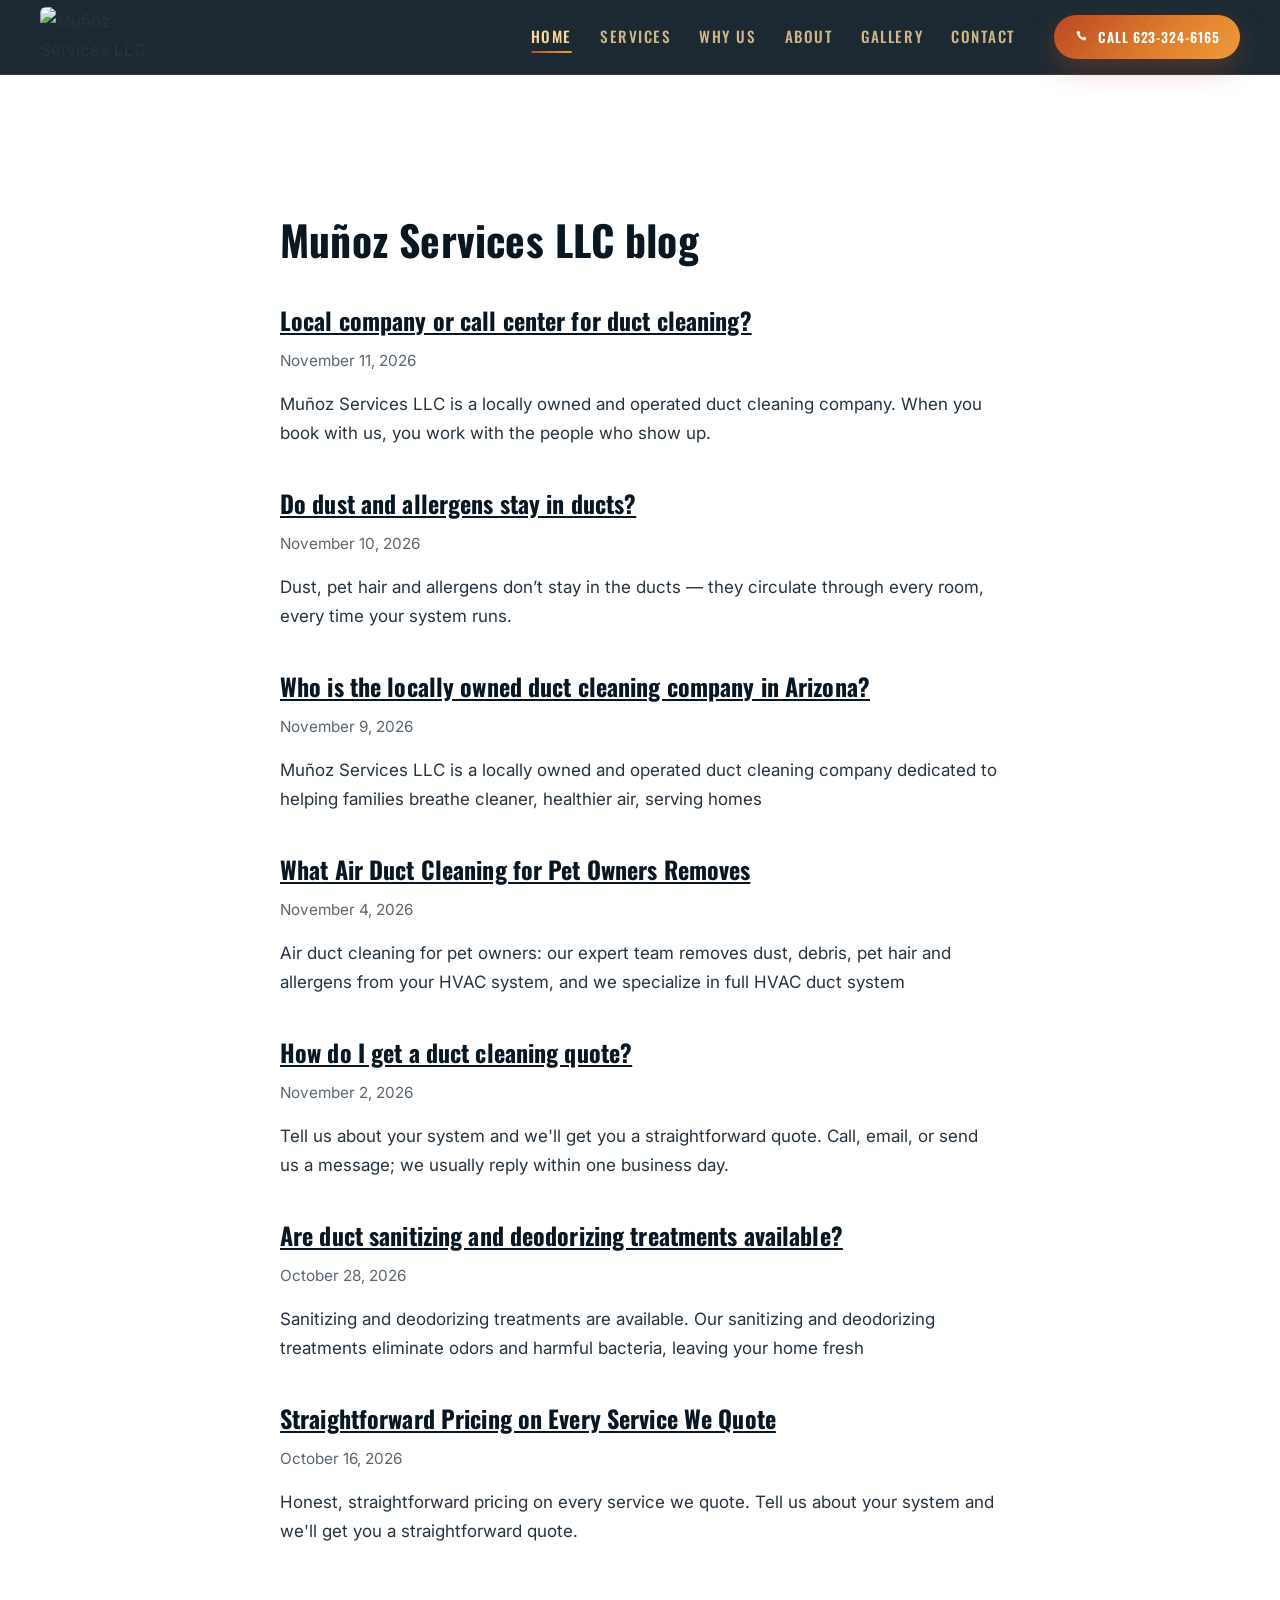
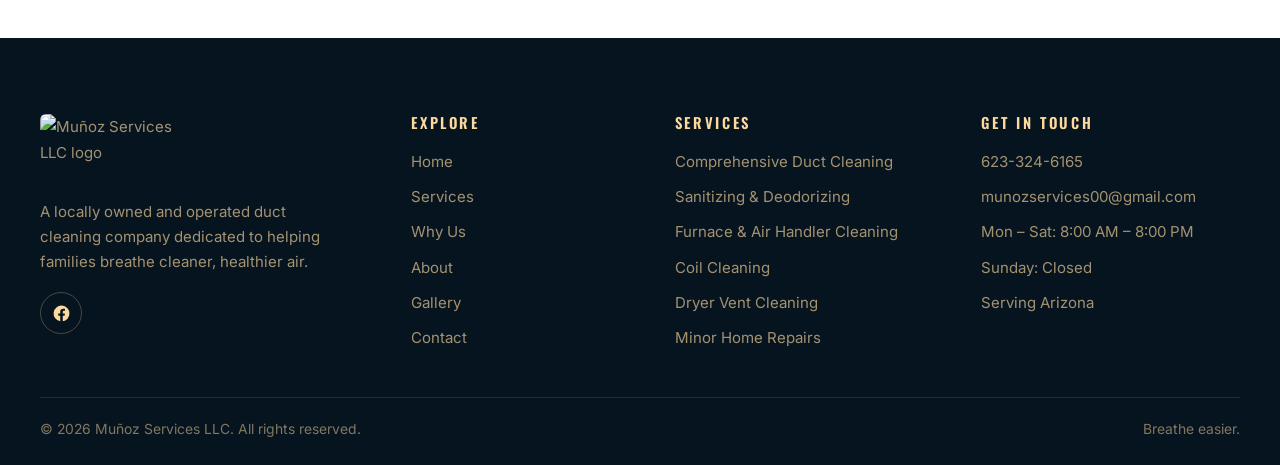
==== commit b03c5c93: "chore: update blog" ====
--- a/blog/index.html
+++ b/blog/index.html
@@ -115,6 +115,5 @@
     <p>Breathe easier.</p>
   </div>
 </footer>
-<p data-lv-review="1" style="text-align:center;margin:24px 0"><a href="/review">Leave us a review</a></p>
 </body>
 </html>
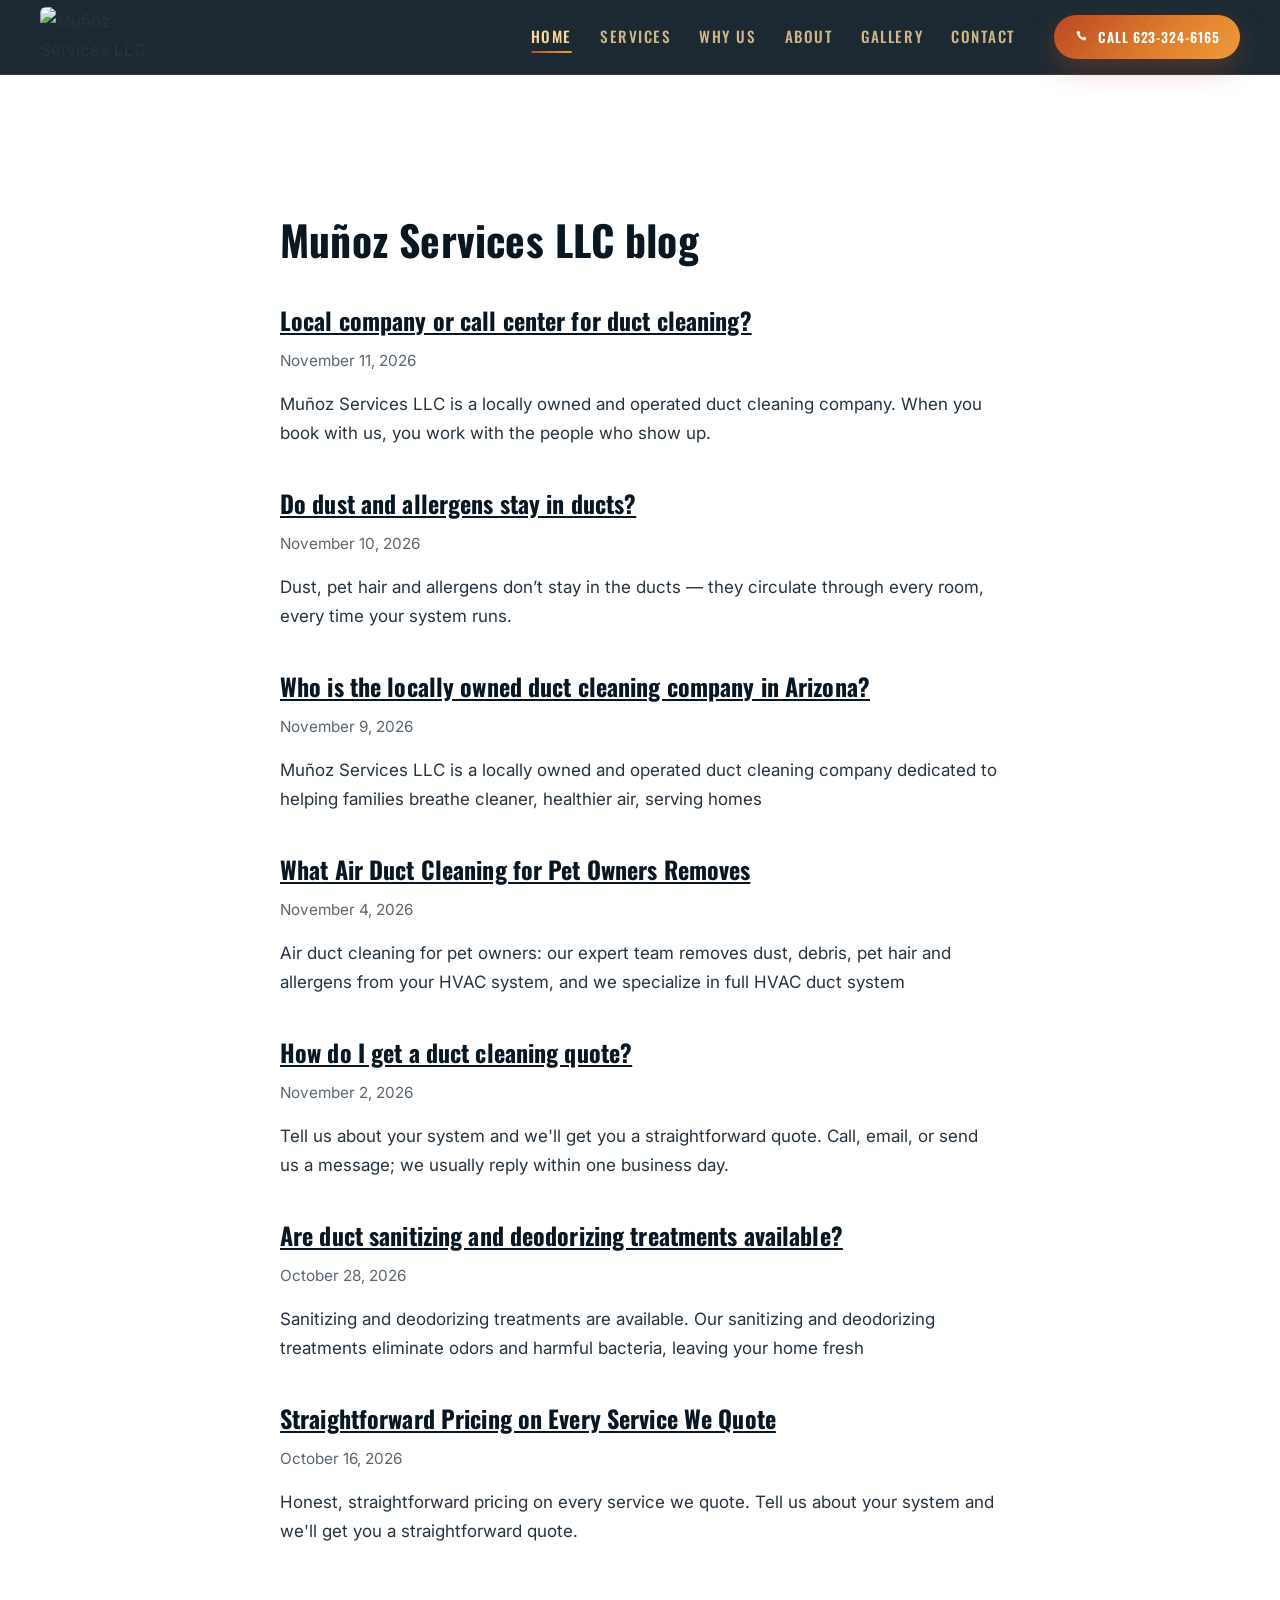
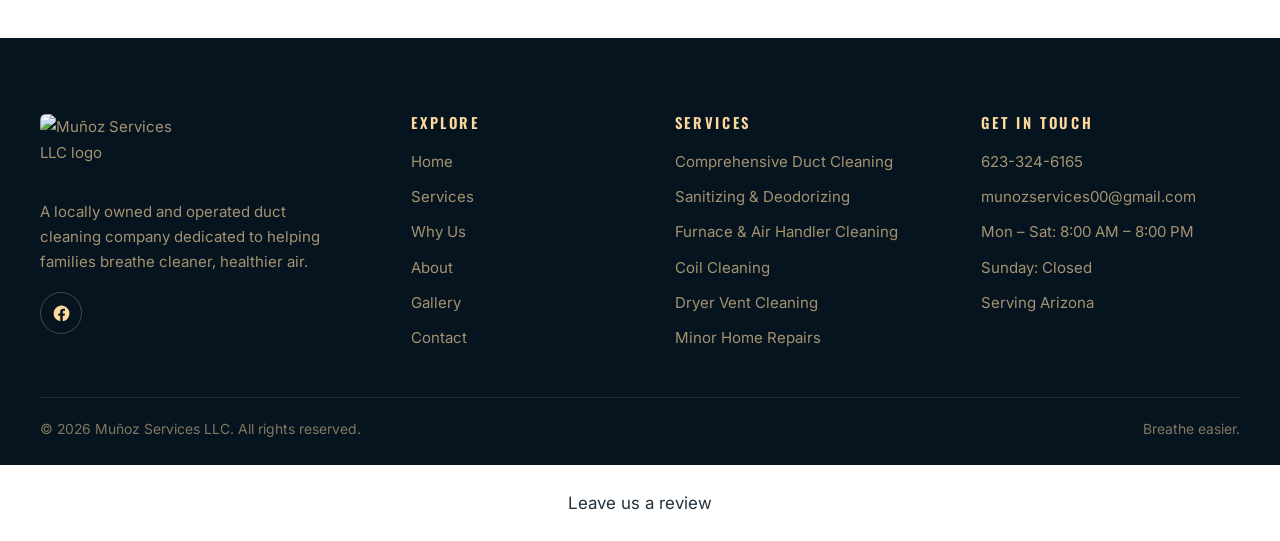
==== commit d78a5af5: "feat: add review page link" ====
--- a/blog/index.html
+++ b/blog/index.html
@@ -115,5 +115,6 @@
     <p>Breathe easier.</p>
   </div>
 </footer>
+<p data-lv-review="1" style="text-align:center;margin:24px 0"><a href="/review">Leave us a review</a></p>
 </body>
 </html>
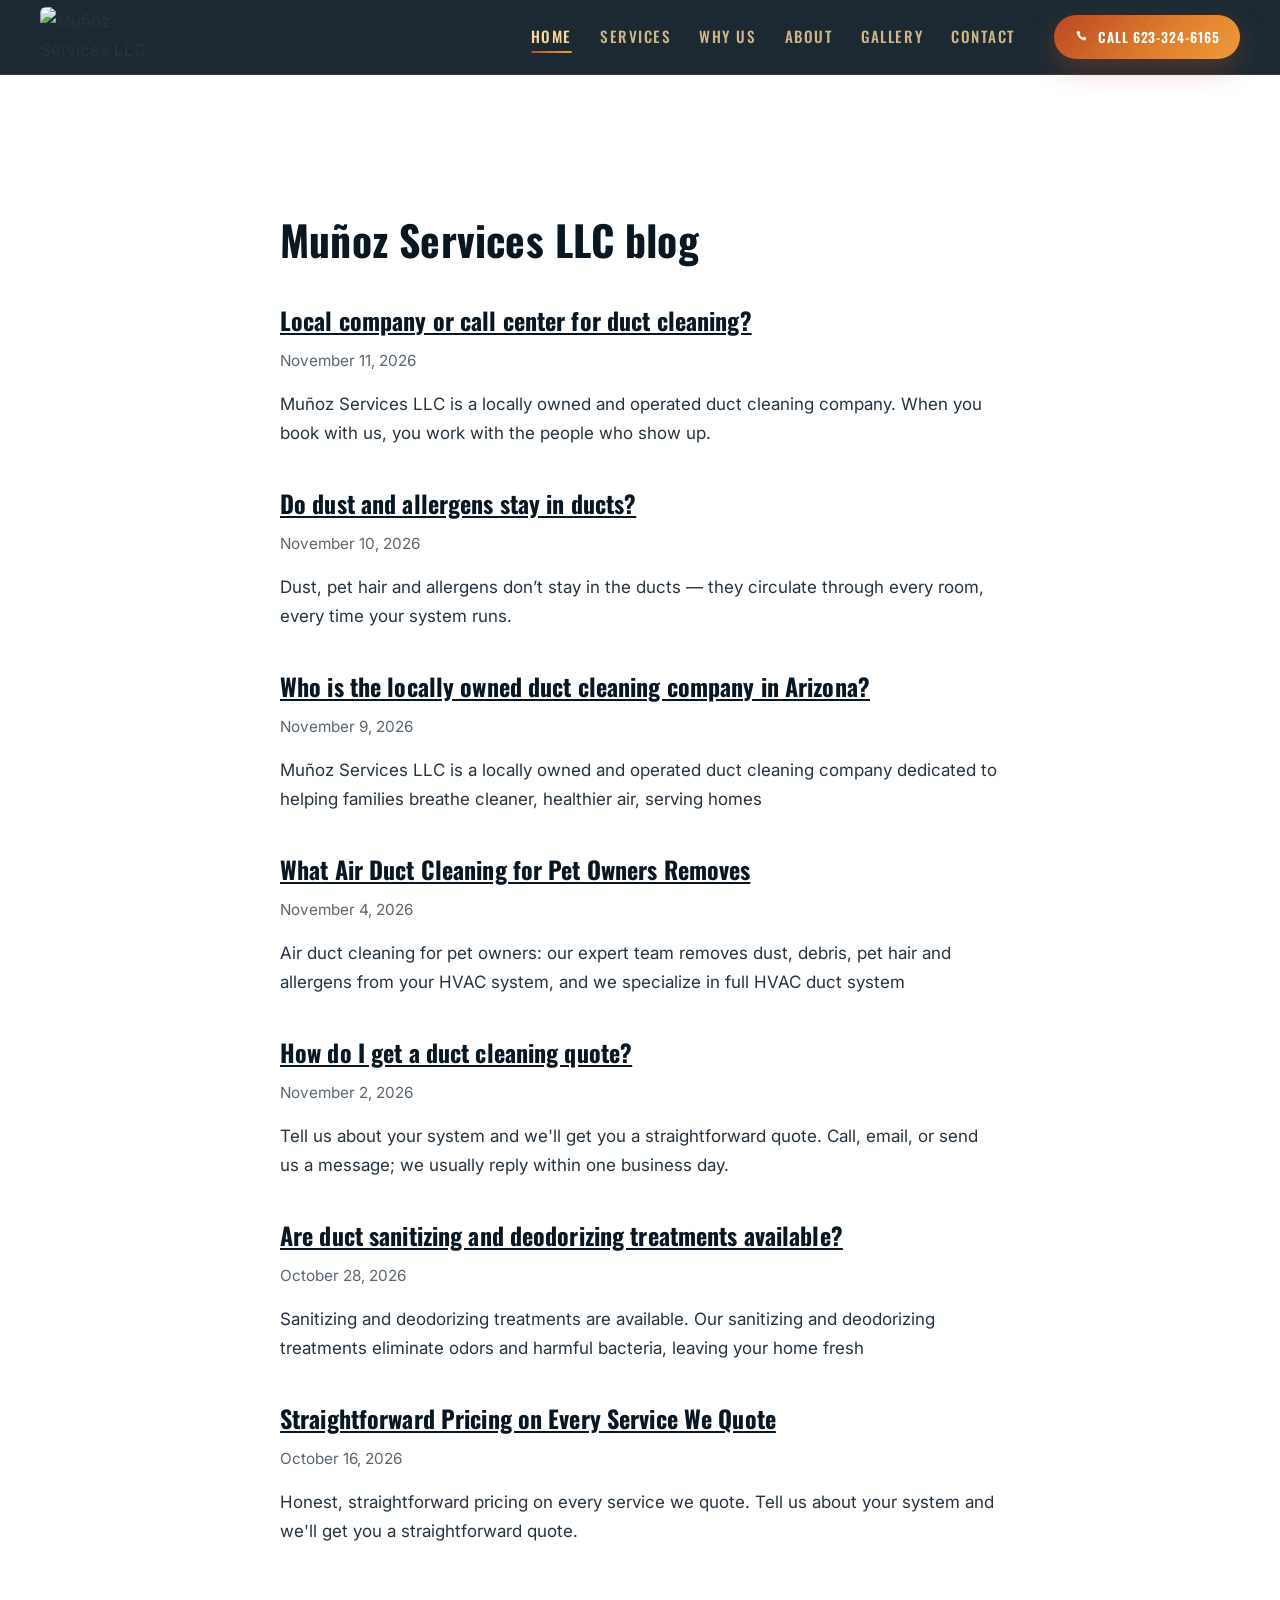
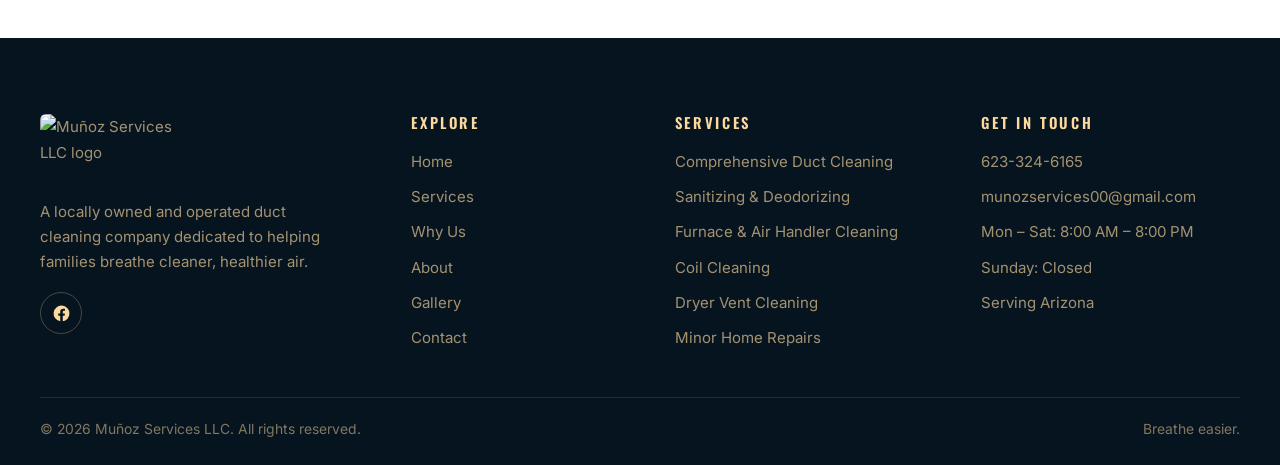
==== commit 01b6c376: "chore: update blog" ====
--- a/blog/index.html
+++ b/blog/index.html
@@ -115,6 +115,5 @@
     <p>Breathe easier.</p>
   </div>
 </footer>
-<p data-lv-review="1" style="text-align:center;margin:24px 0"><a href="/review">Leave us a review</a></p>
 </body>
 </html>
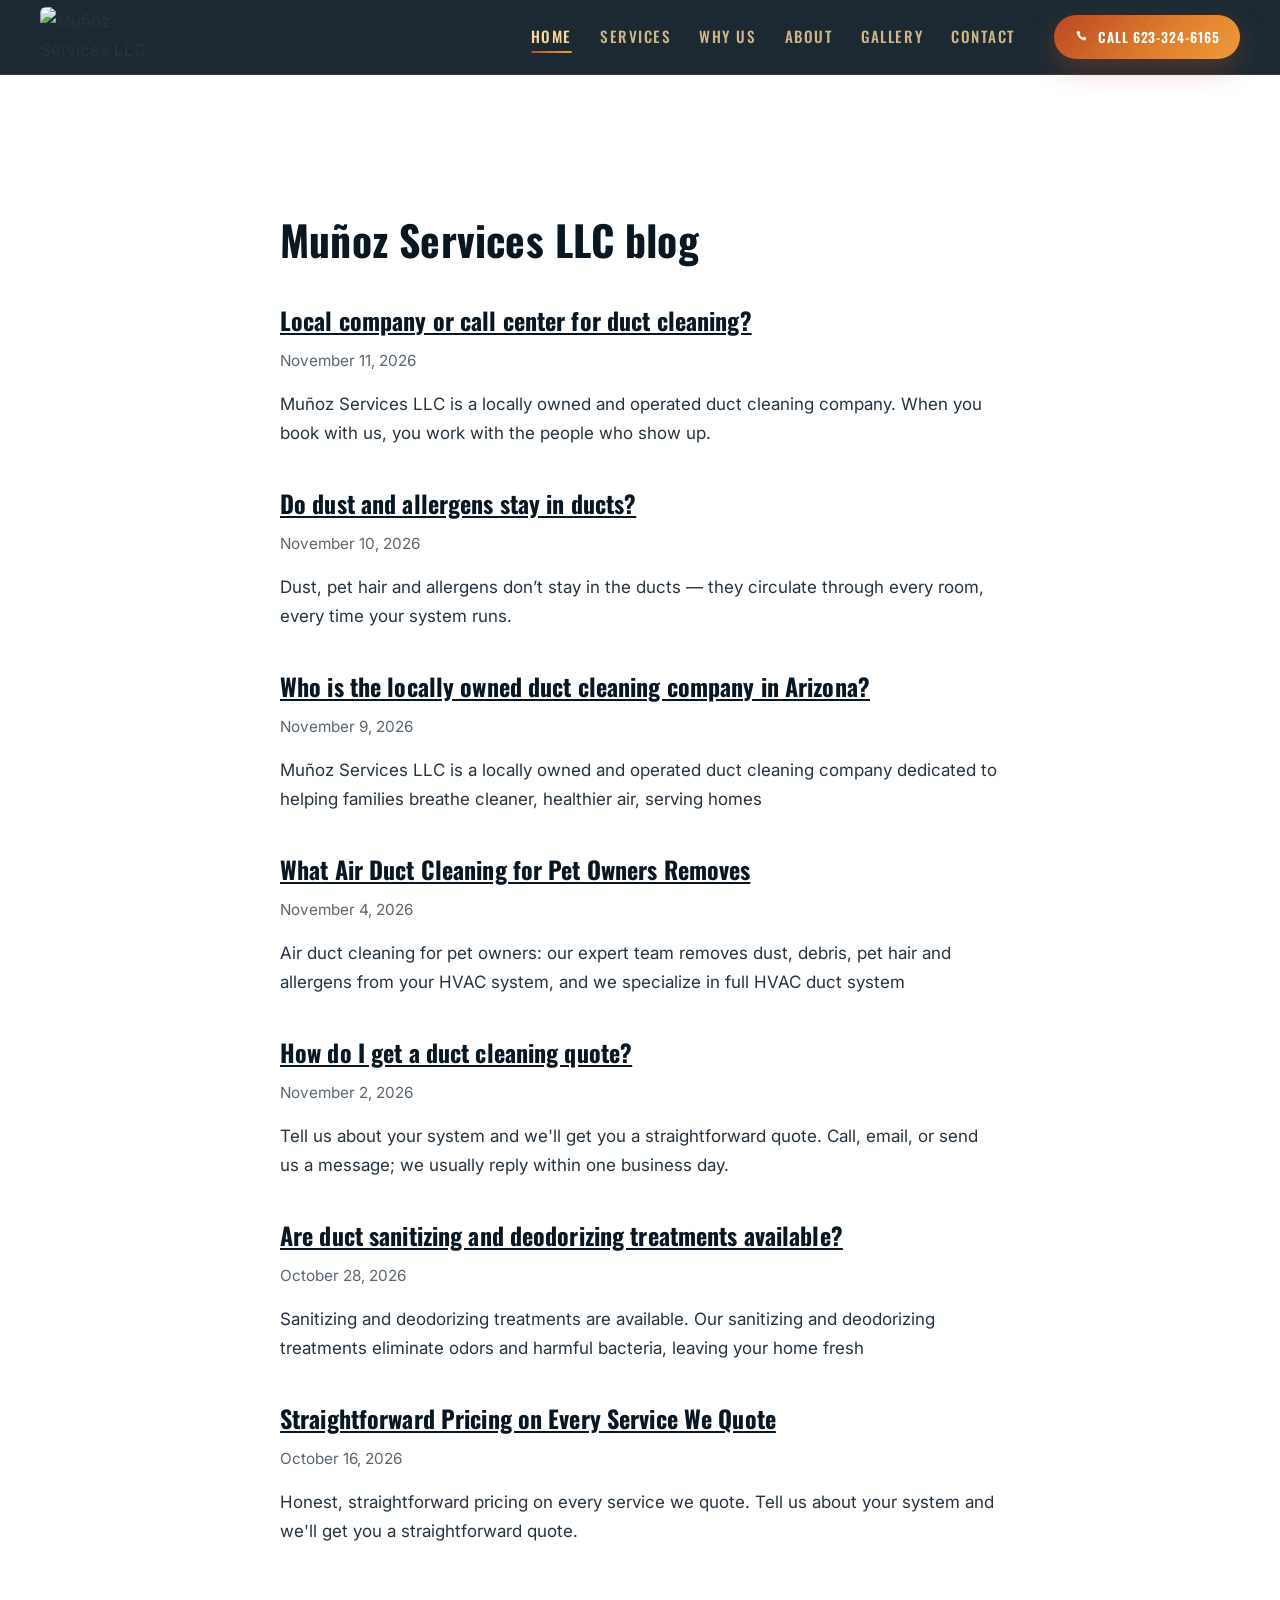
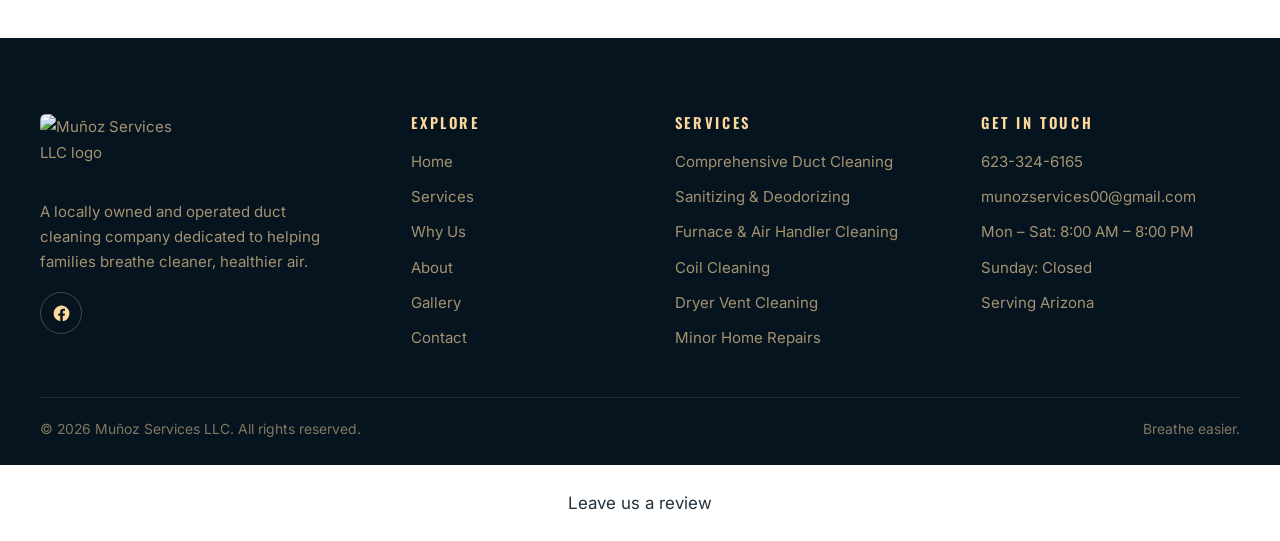
==== commit 2b67314c: "feat: add review page link" ====
--- a/blog/index.html
+++ b/blog/index.html
@@ -115,5 +115,6 @@
     <p>Breathe easier.</p>
   </div>
 </footer>
+<p data-lv-review="1" style="text-align:center;margin:24px 0"><a href="/review">Leave us a review</a></p>
 </body>
 </html>
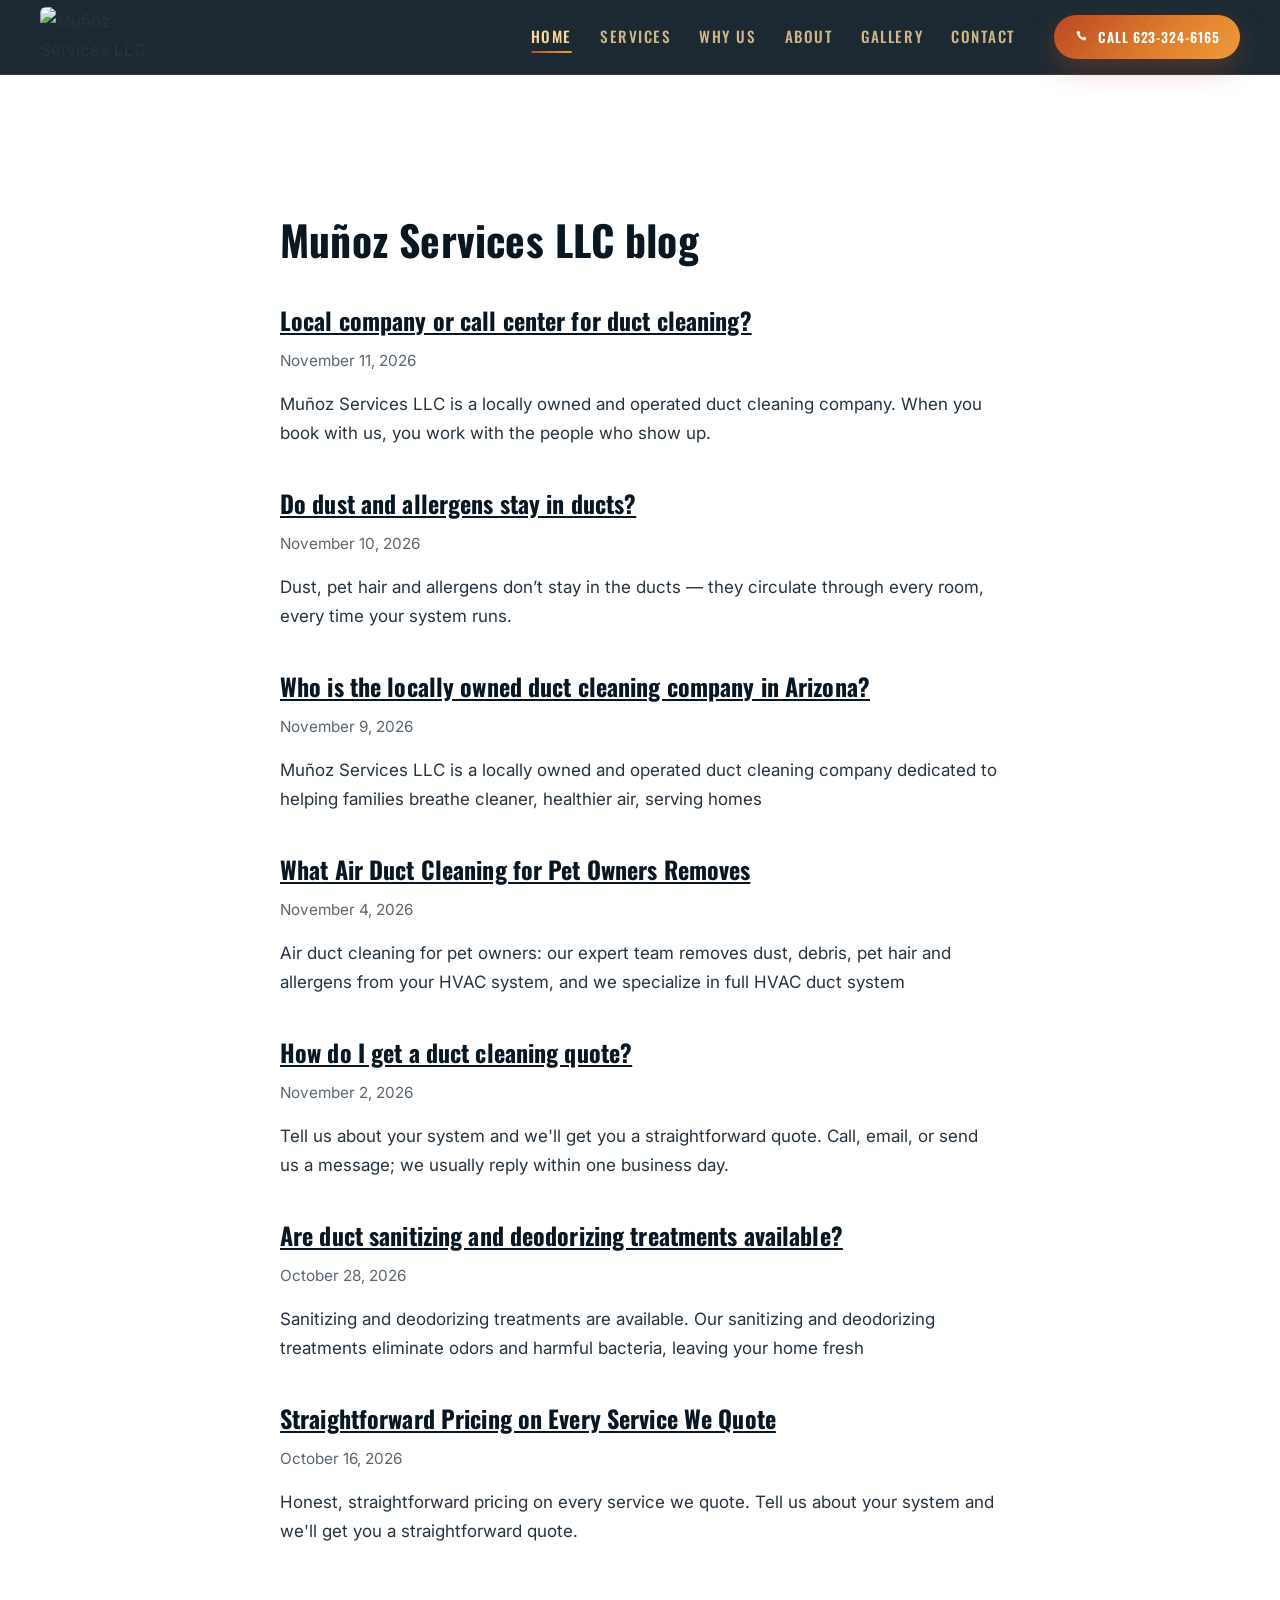
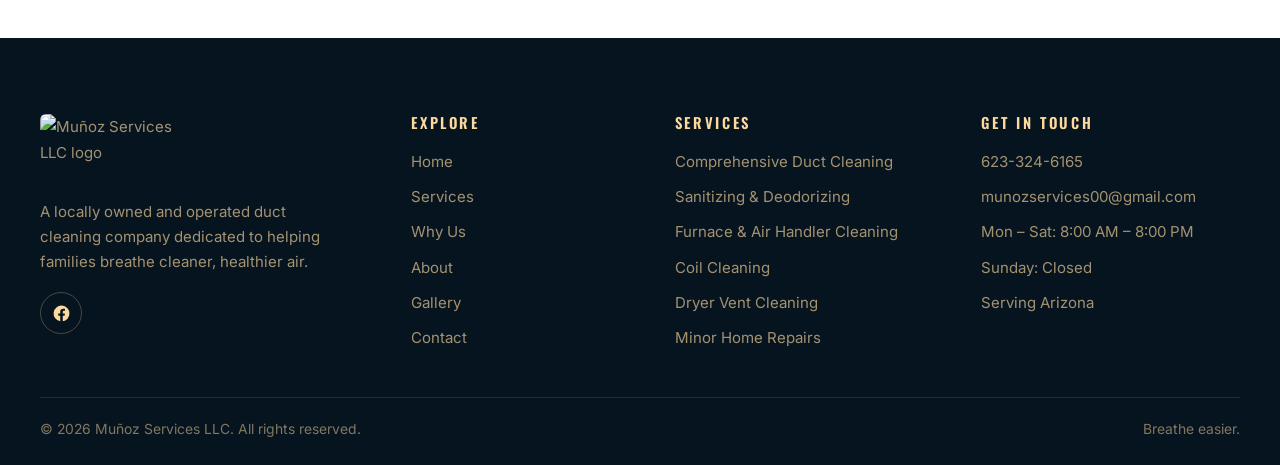
==== commit 3c4d9dd5: "chore: update blog" ====
--- a/blog/index.html
+++ b/blog/index.html
@@ -115,6 +115,5 @@
     <p>Breathe easier.</p>
   </div>
 </footer>
-<p data-lv-review="1" style="text-align:center;margin:24px 0"><a href="/review">Leave us a review</a></p>
 </body>
 </html>
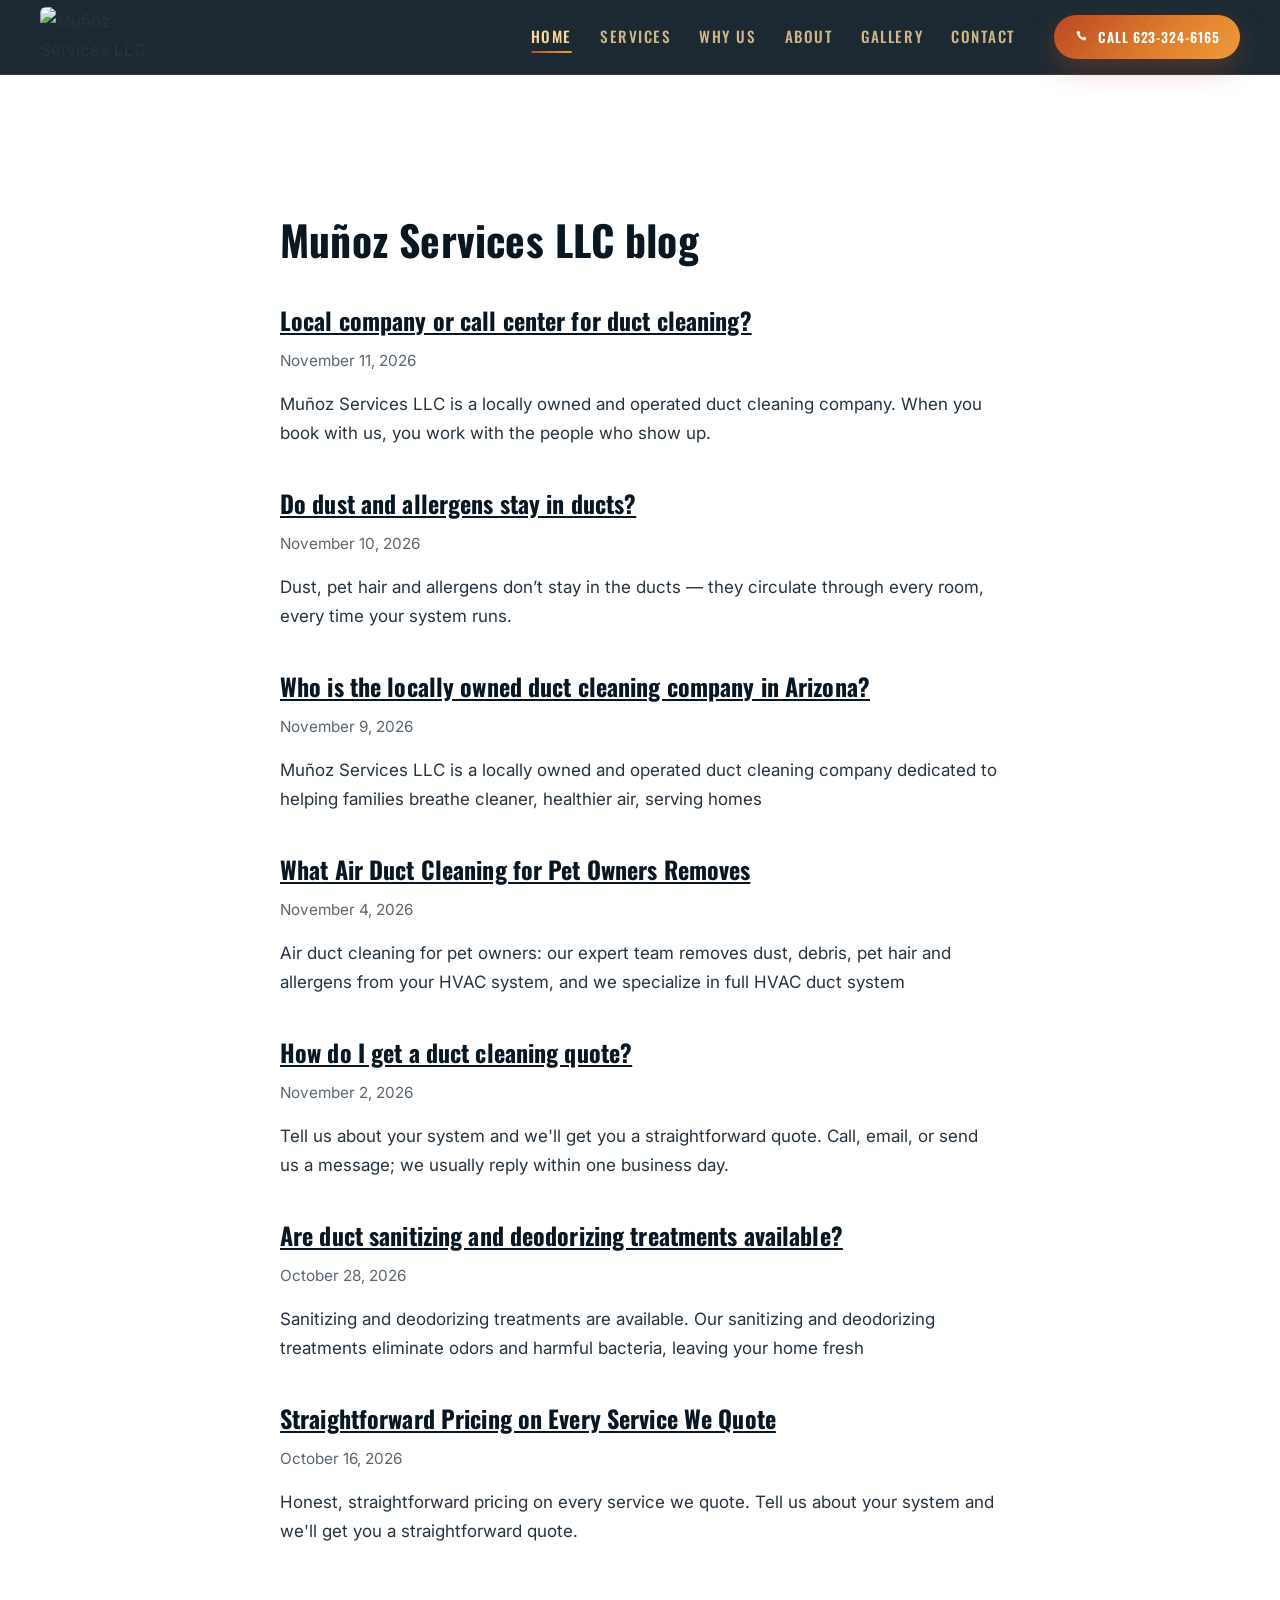
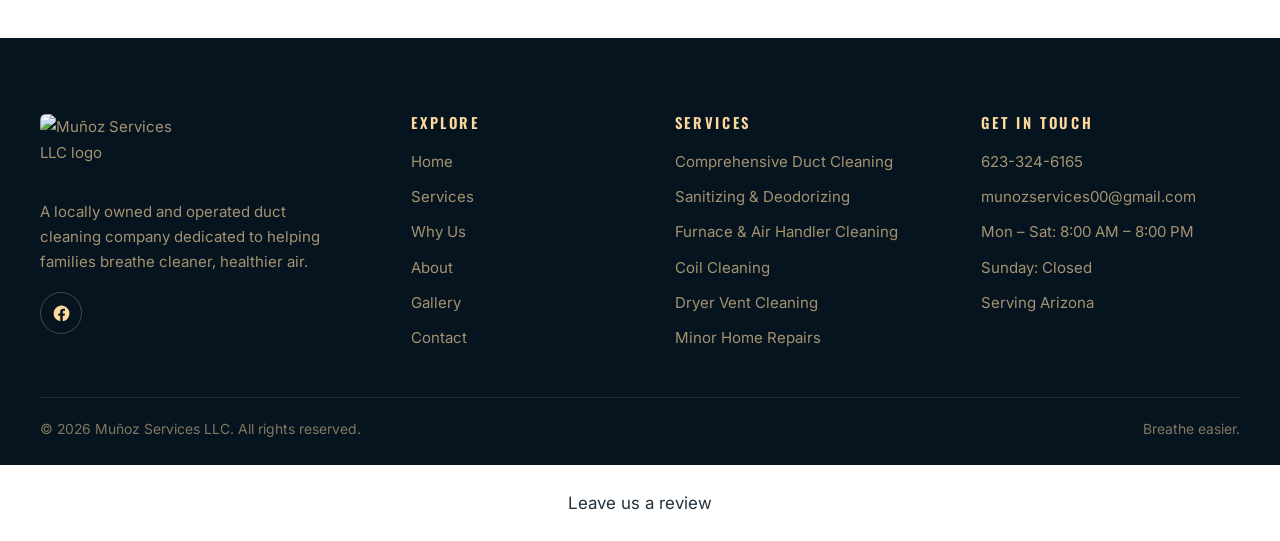
==== commit 9d556176: "feat: add review page link" ====
--- a/blog/index.html
+++ b/blog/index.html
@@ -115,5 +115,6 @@
     <p>Breathe easier.</p>
   </div>
 </footer>
+<p data-lv-review="1" style="text-align:center;margin:24px 0"><a href="/review">Leave us a review</a></p>
 </body>
 </html>
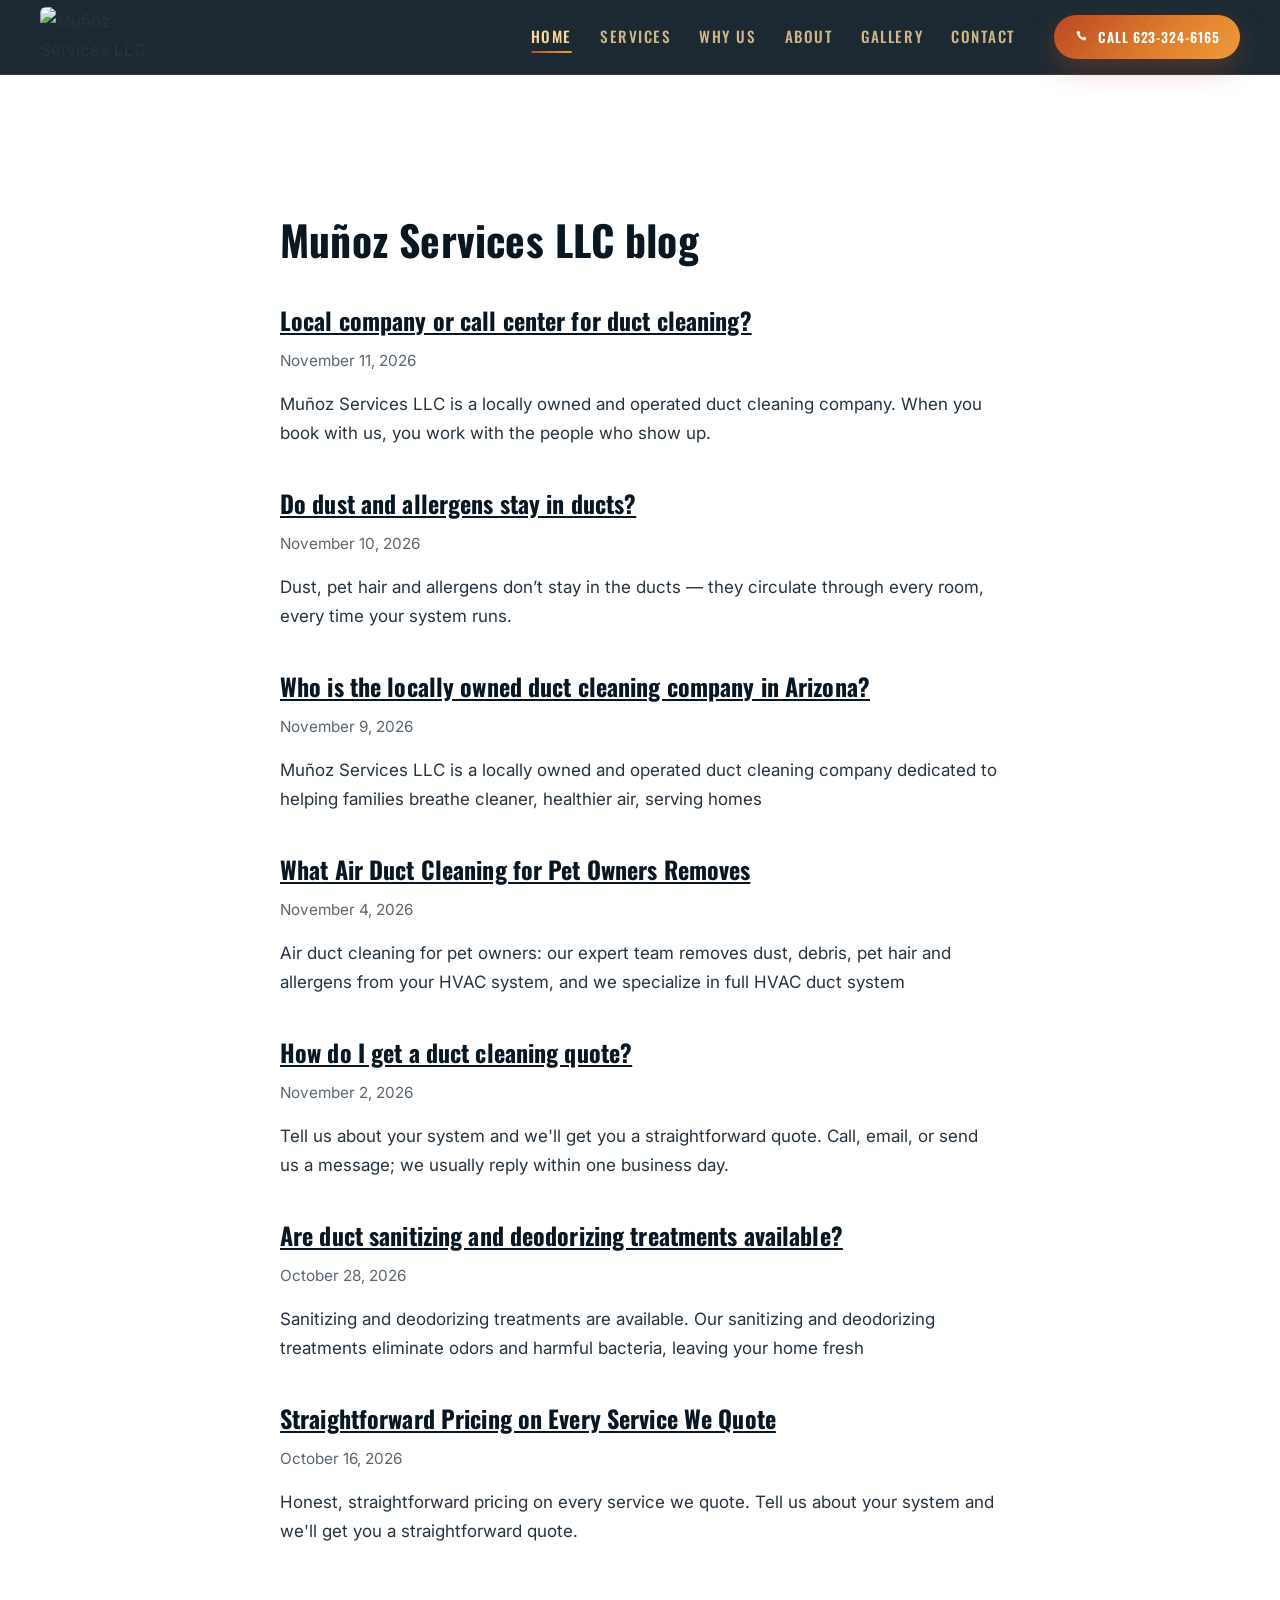
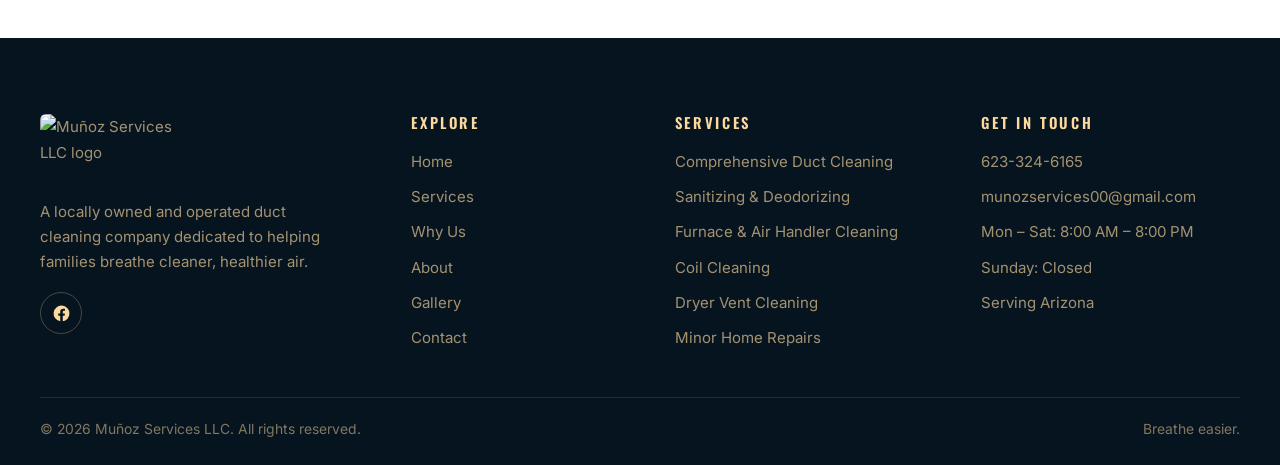
==== commit 380e207a: "chore: update blog" ====
--- a/blog/index.html
+++ b/blog/index.html
@@ -115,6 +115,5 @@
     <p>Breathe easier.</p>
   </div>
 </footer>
-<p data-lv-review="1" style="text-align:center;margin:24px 0"><a href="/review">Leave us a review</a></p>
 </body>
 </html>
